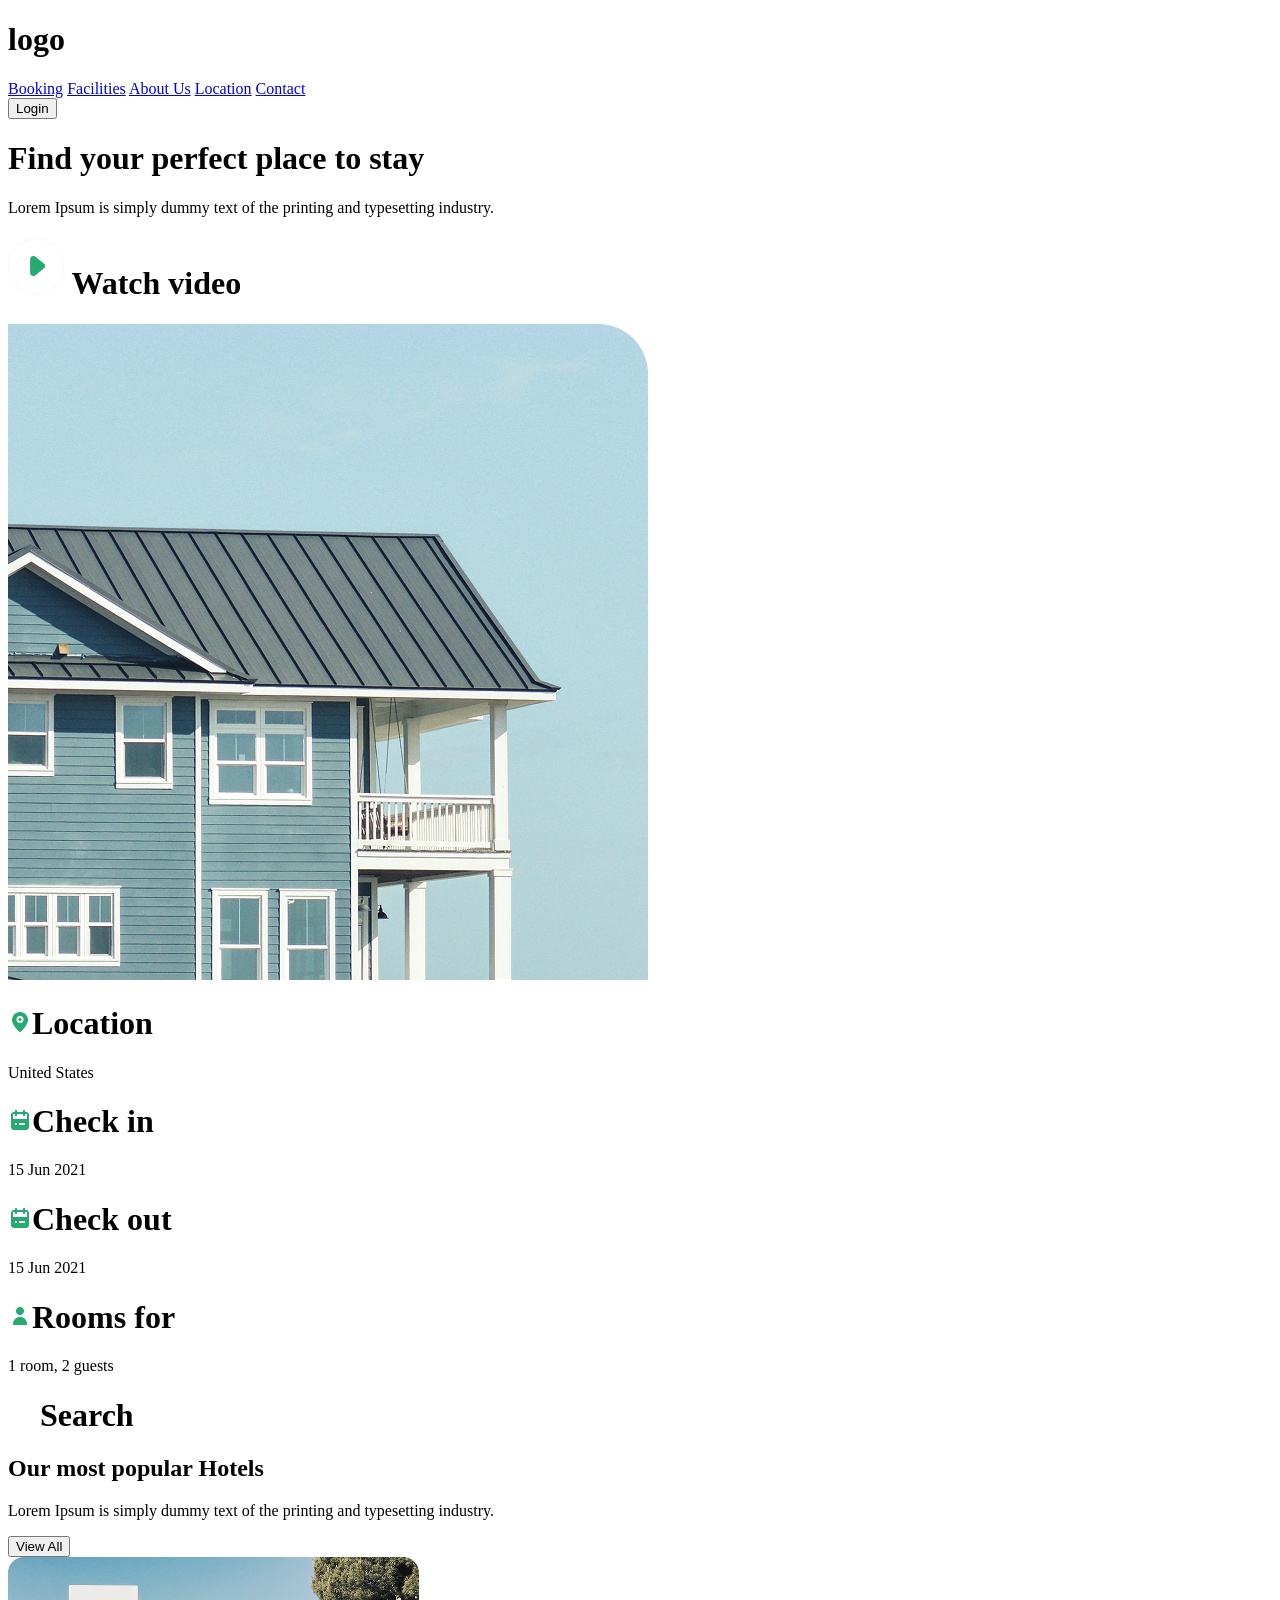
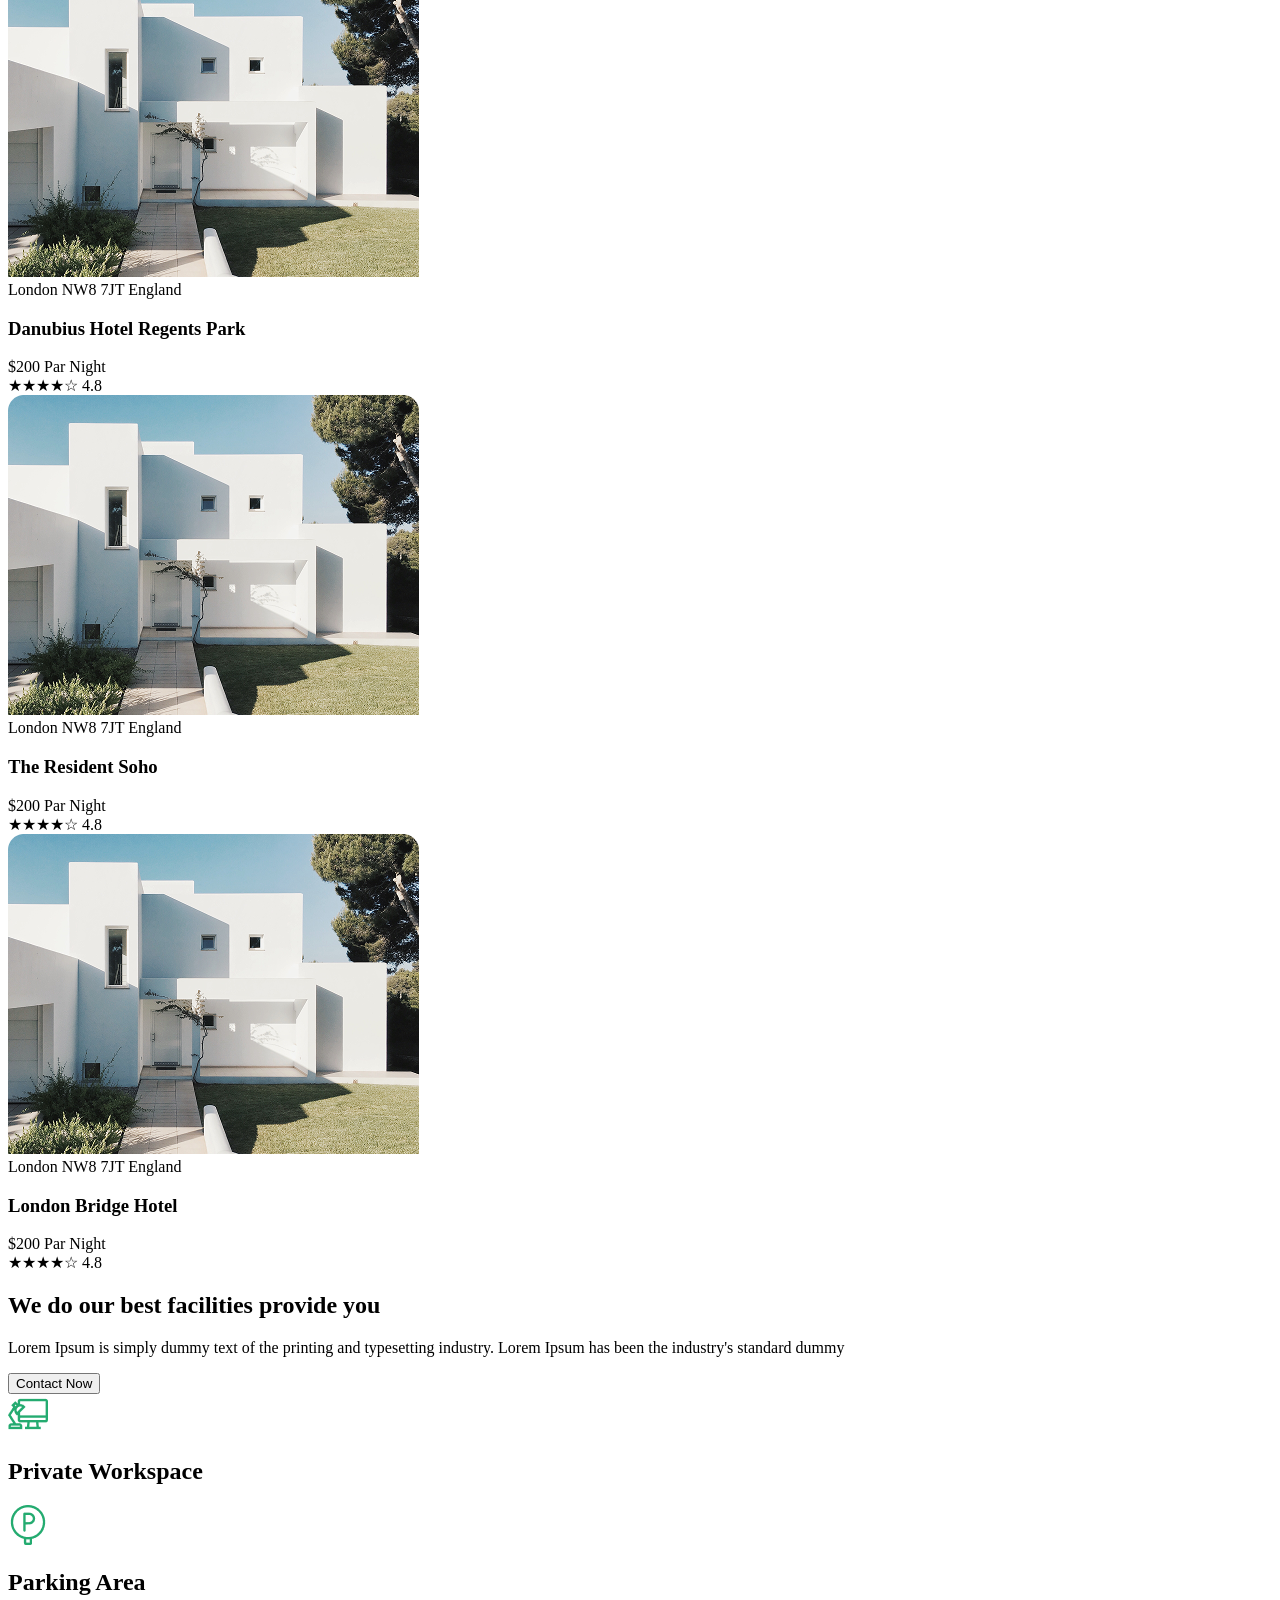
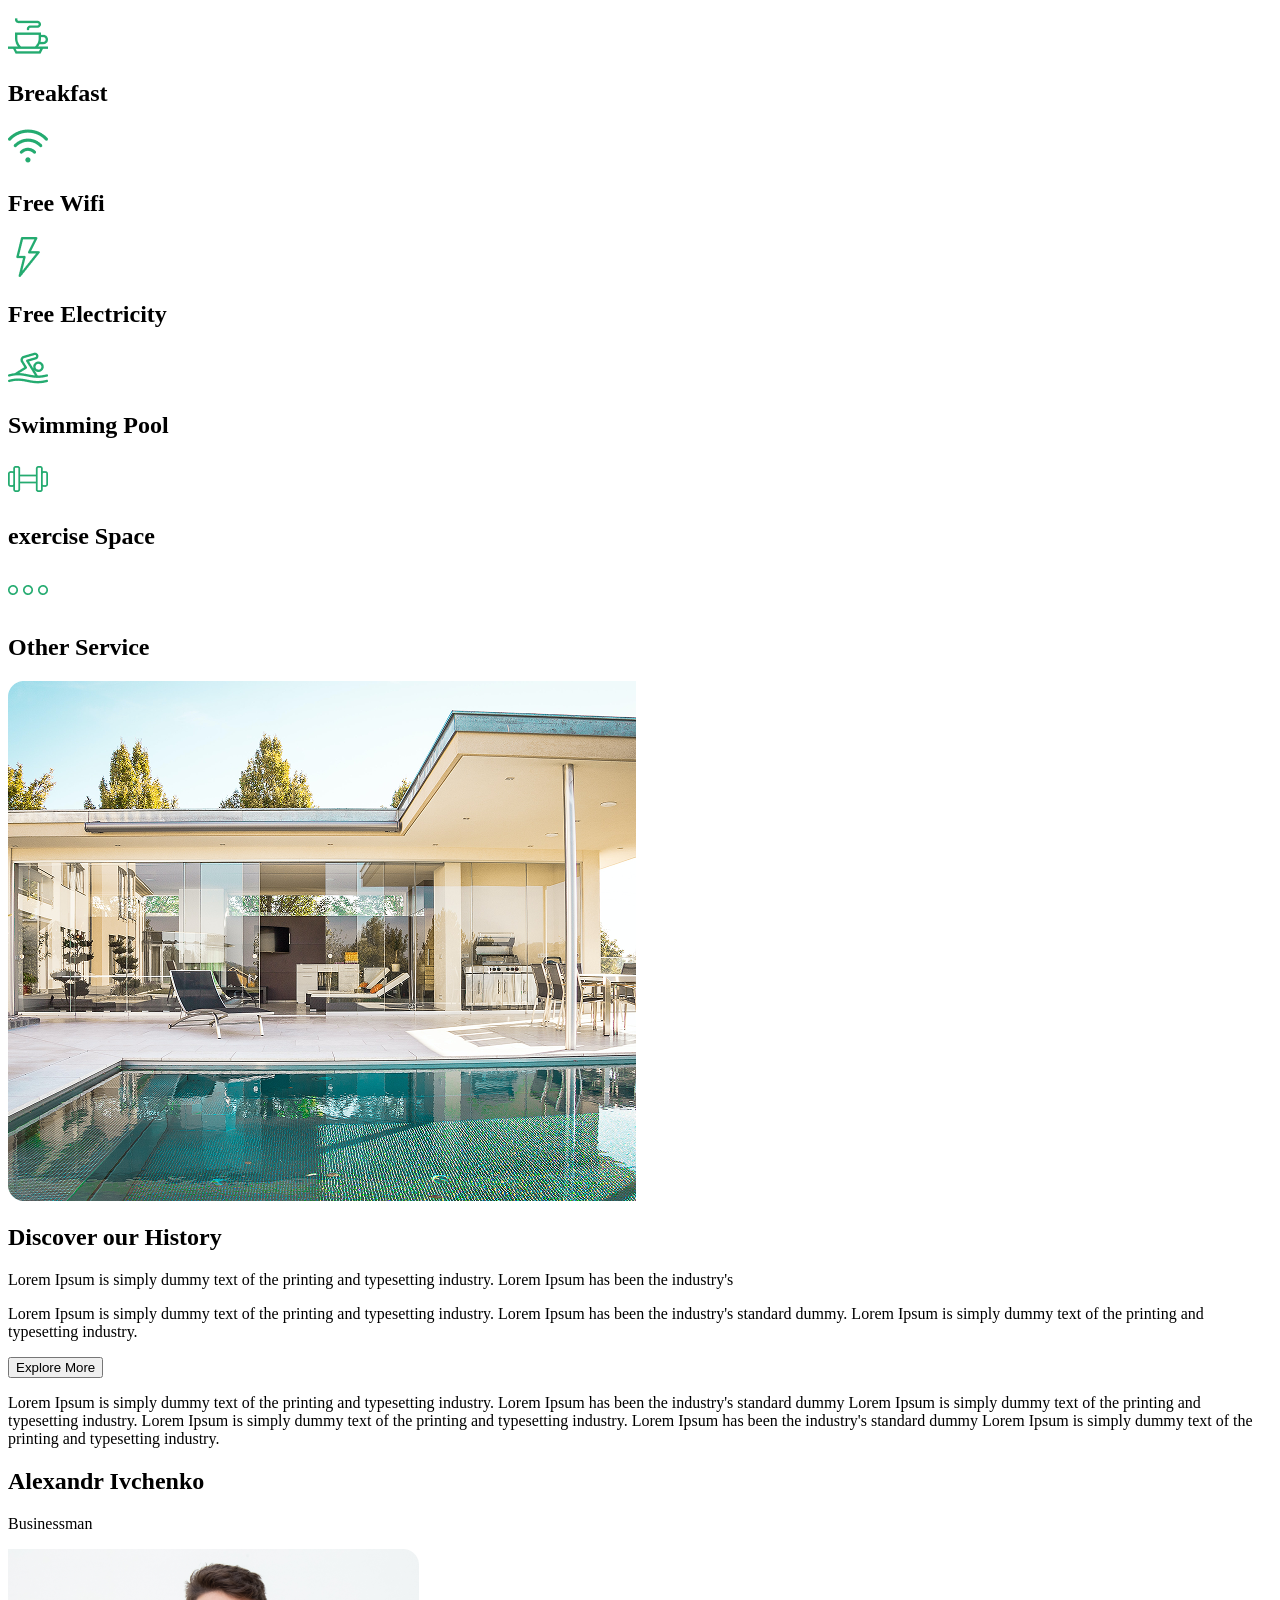
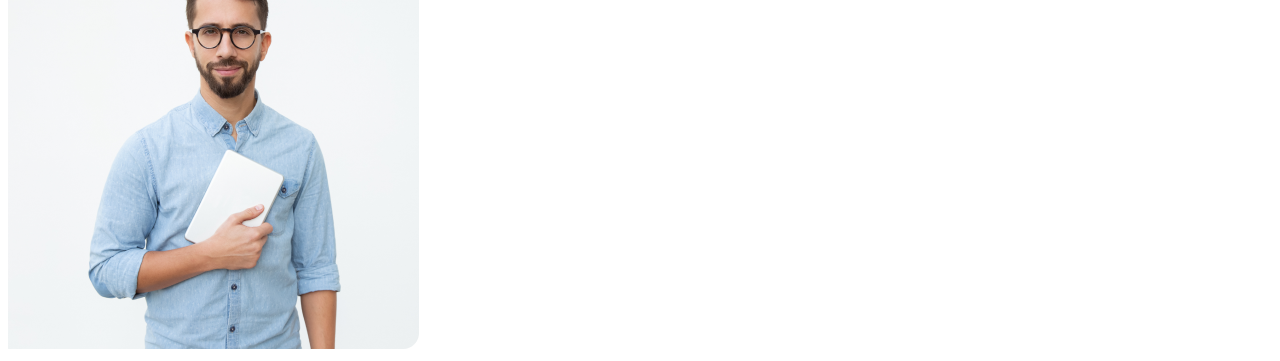
==== index.html @ fba1c922 "Merge pull request #5 from MuhammadNematov/header block5" ====
<!DOCTYPE html>
<html lang="en">
<head>
    <meta charset="UTF-8">
    <meta name="viewport" content="width=device-width, initial-scale=1.0">
    <title>Document</title>
    <link rel="stylesheet" href="./src/output.css">
</head>
<body>
    
<header class="max-w-300 flex justify-between items-center m-auto p-[20px_16px] md:p-[20px_0px]">
    <h1 class="font-bold">logo</h1>
    <nav class="hidden md:flex items-center gap-10">
        <a href="#">Booking</a>
        <a href="#">Facilities</a>
        <a href="#">About Us</a>
        <a href="#">Location</a>
        <a href="#">Contact</a>
    </nav>
    <a href="page.html">
        <button class="bg-green-600 text-white p-[5px_10px] rounded-2xl">Login</button>
    </a>
</header>

<header class="max-w-300 flex flex-col md:flex-row justify-between m-auto">
    <div class="w-full md:w-150 bg-[#24AB700A] rounded-[45px_0px_0px_0px] p-6 md:p-10 flex flex-col gap-6 md:gap-10 pt-10 md:pt-30">
        <h1 class="text-4xl md:text-6xl font-bold">Find your perfect place to stay</h1>
        <p class="text-[18px] md:text-[20px] text-gray-500">Lorem Ipsum is simply dummy text of the printing and typesetting industry.</p>
        <h1 class="flex items-center font-bold gap-5">
            <img src="./src/img/Group 2.png" alt=""> Watch video
        </h1>
    </div>
    <div class="hidden md:block">
        <img src="./src/img/image (30).png" alt="">
    </div>
</header>

<div class="flex flex-col md:flex-row items-center bg-white shadow-md rounded-[20px] md:rounded-[100px] w-[90%] md:w-220 justify-between p-4 md:p-2 relative md:absolute md:top-140 md:left-80 mx-auto mt-5 md:mt-0">
    <div class="flex-1 flex flex-col items-center py-3 w-full md:w-auto border-b md:border-b-0 border-gray-200">
        <h1 class="flex items-center gap-2 text-xl md:text-2xl">
            <img src="./src/img/pin 1.png" alt="">Location
        </h1>
        <p class="text-gray-700">United States</p>
    </div>
    <div class="hidden md:block w-[1px] h-[50px] bg-gray-300"></div>
    <div class="flex-1 flex flex-col items-center py-3 w-full md:w-auto border-b md:border-b-0 border-gray-200">
        <h1 class="flex items-center gap-2 text-xl md:text-2xl">
            <img src="./src/img/calendar 1.png" alt="">Check in
        </h1>
        <p class="text-gray-700">15 Jun 2021</p>
    </div>
    <div class="hidden md:block w-[1px] h-[50px] bg-gray-300"></div>
    <div class="flex-1 flex flex-col items-center py-3 w-full md:w-auto border-b md:border-b-0 border-gray-200">
        <h1 class="flex items-center gap-2 text-xl md:text-2xl">
            <img src="./src/img/calendar 1.png" alt="">Check out
        </h1>
        <p class="text-gray-700">15 Jun 2021</p>
    </div>
    <div class="hidden md:block w-[1px] h-[50px] bg-gray-300"></div>
    <div class="flex-1 flex flex-col items-center py-3 w-full md:w-auto border-b md:border-b-0 border-gray-200">
        <h1 class="flex items-center gap-2 text-xl md:text-2xl">
            <img src="./src/img/person 1.png" alt="">Rooms for
        </h1>
        <p class="text-gray-700">1 room, 2 guests</p>
    </div>
    <div class="flex items-center justify-center bg-[#24AB70] rounded-[50px] px-6 py-3 mt-3 md:mt-0 w-full md:w-auto">
        <h1 class="flex items-center gap-2 text-white font-medium">
            <img src="./src/img/search-outline 1.png" alt=""> Search
        </h1>
    </div>
</div> 
 

        <div class="max-w-[1300px] mt-20 m-auto px-[3%] md:py-16">
        
        
        <div class="flex flex-col sm:flex-row sm:items-end sm:justify-between mb-10 gap-4">
            <div>
                <h2 class="text-3xl md:text-4xl font-bold text-gray-900 tracking-tight">
                    Our most popular Hotels
                </h2>
                <p class="text-gray-500 mt-2 max-w-xl text-base md:text-lg">
                    Lorem Ipsum is simply dummy text of the printing and typesetting industry.
                </p>
            </div>
            <div>
                <button class="group flex items-center gap-2 bg-green-200  text-green-700  font-semibold py-2.5 px-6 rounded-full shadow-sm transition-all duration-200 ">
                    <span>View All</span>
                    <i class="fas fa-arrow-right text-sm group-hover:translate-x-1 transition-transform"></i>
                </button>
            </div>
        </div>

        <div class="grid grid-cols-1 sm:grid-cols-2 lg:grid-cols-3 gap-8">
            
          <div class="hotel-card bg-white rounded-2xl overflow-hidden shadow-md  transition-all">
                <div class="h-56 w-full bg-gradient-to-br from-rose-200 to-pink-200">
                    <img src="./src/img/image (33).png" alt="London Bridge Hotel" class="w-full h-full object-cover">
                </div>
                <div class="p-5">
                    <div class="text-xs text-green-500 uppercase tracking-wide mb-1 flex items-center gap-1">
                        <i class="fas fa-map-marker-alt text-indigo-400 text-xs"></i> London NW8 7JT England
                    </div>
                    <h3 class="text-xl font-bold text-gray-800 mt-1">Danubius Hotel Regents Park    </h3>
                    <div class="flex items-center justify-between mt-3 flex-wrap gap-2">
                        <div class="text-right">
                            <span class="  text-xl ml-1">$200 Par Night</span>
                        </div>
                        <div class="flex items-center gap-1">
                            <span class="text-red-400 text-sm">★★★★☆</span>
                            <span class="text-gray-600 text-sm ml-1">4.8</span>
                        </div>
                    </div>
                </div>
            </div>

          <div class="hotel-card bg-white rounded-2xl overflow-hidden shadow-md  transition-all">
                <div class="h-56 w-full bg-gradient-to-br from-rose-200 to-pink-200">
                    <img src="./src/img/image (33).png" alt="London Bridge Hotel" class="w-full h-full object-cover">
                </div>
                <div class="p-5">
                    <div class="text-xs text-green-500 uppercase tracking-wide mb-1 flex items-center gap-1">
                        <i class="fas fa-map-marker-alt text-indigo-400 text-xs"></i> London NW8 7JT England
                    </div>
                    <h3 class="text-xl font-bold text-gray-800 mt-1">The Resident Soho</h3>
                    <div class="flex items-center justify-between mt-3 flex-wrap gap-2">
                        <div class="text-right">
                            <span class="  text-xl ml-1">$200 Par Night</span>
                        </div>
                        <div class="flex items-center gap-1">
                            <span class="text-red-400 text-sm">★★★★☆</span>
                            <span class="text-gray-600 text-sm ml-1">4.8</span>
                        </div>
                    </div>
                </div>
            </div>

            
            <div class="hotel-card bg-white rounded-2xl overflow-hidden shadow-md  transition-all">
                <div class="h-56 w-full bg-gradient-to-br from-rose-200 to-pink-200">
                    <img src="./src/img/image (33).png" alt="London Bridge Hotel" class="w-full h-full object-cover">
                </div>
                <div class="p-5">
                    <div class="text-xs text-green-500 uppercase tracking-wide mb-1 flex items-center gap-1">
                        <i class="fas fa-map-marker-alt text-indigo-400 text-xs"></i> London NW8 7JT England
                    </div>
                    <h3 class="text-xl font-bold text-gray-800 mt-1">London Bridge Hotel</h3>
                    <div class="flex items-center justify-between mt-3 flex-wrap gap-2">
                        <div class="text-right">
                            <span class="  text-xl ml-1">$200 Par Night</span>
                        </div>
                        <div class="flex items-center gap-1">
                            <span class="text-red-400 text-sm">★★★★☆</span>
                            <span class="text-gray-600 text-sm ml-1">4.8</span>
                        </div>
                    </div>
                </div>
            </div>
        </div>
    </div>


<section class="max-w-7xl mx-auto px-5 md:px-8 py-10 md:py-16 flex flex-col lg:flex-row gap-10 lg:gap-16">
    <div class="flex-1 text-center lg:text-left  ">
        <h1 class="text-3xl sm:text-4xl lg:text-5xl  font-bold text-gray-900 leading-tight">
            We do our best facilities provide you
        </h1>
        <p class="text-gray-600 mt-4 text-base sm:text-lg max-w-2xl mx-auto lg:mx-0">
            Lorem Ipsum is simply dummy text of the printing and typesetting industry. Lorem Ipsum has been the industry's standard dummy
        </p>
        <button class="bg-[#24AB70] text-white font-semibold px-8 py-3 rounded-2xl mt-6 shadow-md">
            Contact Now
        </button>
    </div>

    <div class="flex-1">
        <div class="grid grid-cols-2 sm:grid-cols-3 lg:grid-cols-4 gap-4 md:gap-6 justify-items-center">
            
            <div class="border border-gray-200 rounded-2xl w-full max-w-[160px] h-auto p-4 text-center shadow-sm">
                <img class="mx-auto w-12 h-12 object-contain" src="./src/img/workspace 1.png" alt="Private Workspace">
                <h1 class="mt-3 text-sm sm:text-base font-medium text-gray-800">Private Workspace</h1>
            </div>
            
            <div class="border border-gray-200 rounded-2xl w-full max-w-[160px] h-auto p-4 text-center shadow-sm">
                <img class="mx-auto w-12 h-12 object-contain" src="./src/img/parking-area (1) 1.png" alt="Parking Area">
                <h1 class="mt-3 text-sm sm:text-base font-medium text-gray-800">Parking Area</h1>
            </div>
            
            <div class="border border-gray-200 rounded-2xl w-full max-w-[160px] h-auto p-4 text-center shadow-sm">
                <img class="mx-auto w-12 h-12 object-contain" src="./src/img/cappuccino 1.png" alt="Breakfast">
                <h1 class="mt-3 text-sm sm:text-base font-medium text-gray-800">Breakfast</h1>
            </div>
            
            <div class="border border-gray-200 rounded-2xl w-full max-w-[160px] h-auto p-4 text-center shadow-sm">
                <img class="mx-auto w-12 h-12 object-contain" src="./src/img/wifi (2) 1.png" alt="Free Wifi">
                <h1 class="mt-3 text-sm sm:text-base font-medium text-gray-800">Free Wifi</h1>
            </div>
            
            <div class="border border-gray-200 rounded-2xl w-full max-w-[160px] h-auto p-4 text-center shadow-sm">
                <img class="mx-auto w-12 h-12 object-contain" src="./src/img/flash (1) 1.png" alt="Free Electricity">
                <h1 class="mt-3 text-sm sm:text-base font-medium text-gray-800">Free Electricity</h1>
            </div>
            
            <div class="border border-gray-200 rounded-2xl w-full max-w-[160px] h-auto p-4 text-center shadow-sm">
                <img class="mx-auto w-12 h-12 object-contain" src="./src/img/swimmer 1.png" alt="Swimming Pool">
                <h1 class="mt-3 text-sm sm:text-base font-medium text-gray-800">Swimming Pool</h1>
            </div>
            
            <div class="border border-gray-200 rounded-2xl w-full max-w-[160px] h-auto p-4 text-center shadow-sm">
                <img class="mx-auto w-12 h-12 object-contain" src="./src/img/dumbell 1.png" alt="exercise Space">
                <h1 class="mt-3 text-sm sm:text-base font-medium text-gray-800">exercise Space</h1>
            </div>
            
            <div class="border border-gray-200 rounded-2xl w-full max-w-[160px] h-auto p-4 text-center shadow-sm">
                <img class="mx-auto w-12 h-12 object-contain" src="./src/img/ellipsis 1.png" alt="Other Service">
                <h1 class="mt-3 text-sm sm:text-base font-medium text-gray-800">Other Service</h1>
            </div>
            
        </div>
    </div>
</section> 


<section class="max-w-[1300px] mx-auto px-5 md:px-8 mt-10 md:mt-15 flex flex-col lg:flex-row gap-6 lg:gap-0">       
    <div class="w-full lg:w-auto">
        <img class="w-full h-auto object-cover rounded-l-none lg:rounded-l-2xl" src="./src/img/image (34).png" alt="History">
    </div>
    <div class="w-full lg:w-[600px] p-6 md:p-8 lg:p-15 bg-[#F4FBF8] flex flex-col gap-4 lg:gap-10 rounded-r-2xl lg:rounded-r-2xl rounded-b-2xl lg:rounded-b-none">
        <h1 class="text-2xl md:text-3xl lg:text-4xl font-bold text-gray-800">Discover our History</h1>
        <p class="text-gray-600 text-base md:text-lg">Lorem Ipsum is simply dummy text of the printing and typesetting industry. Lorem Ipsum has been the industry's</p>
        <p class="text-gray-600 text-base md:text-lg">Lorem Ipsum is simply dummy text of the printing and typesetting industry. Lorem Ipsum has been the industry's standard dummy. Lorem Ipsum is simply dummy text of the printing and typesetting industry.</p>
        <button class="bg-[#24AB70] w-40 md:w-50 text-white font-semibold px-6 py-2 md:px-8 md:py-3 rounded-2xl shadow-md hover:bg-green-700 transition mt-2">
            Explore More
        </button>
    </div>
    
</section>

     <section class="max-w-310 m-auto flex justify-between mt-20 ">
        <div class="w-250 bg-[#FAFAFA] p-15 rounded-l-2xl">
            <p>Lorem Ipsum is simply dummy text of the printing and typesetting industry. Lorem Ipsum has been the industry's standard dummy Lorem Ipsum is simply dummy text of the printing and typesetting industry. Lorem Ipsum is simply dummy text of the printing and typesetting industry. Lorem Ipsum has been the industry's standard dummy Lorem Ipsum is simply dummy text of the printing and typesetting industry.</p>
            <h1 class="text-3xl font-bold mt-10">Alexandr Ivchenko</h1>
            <p class="text-gray-700">Businessman</p>
        </div>
        <div><img src="./src/img/Mask Group (6).png" alt=""></div>
     </section>
     
            
    
</body>
</html>
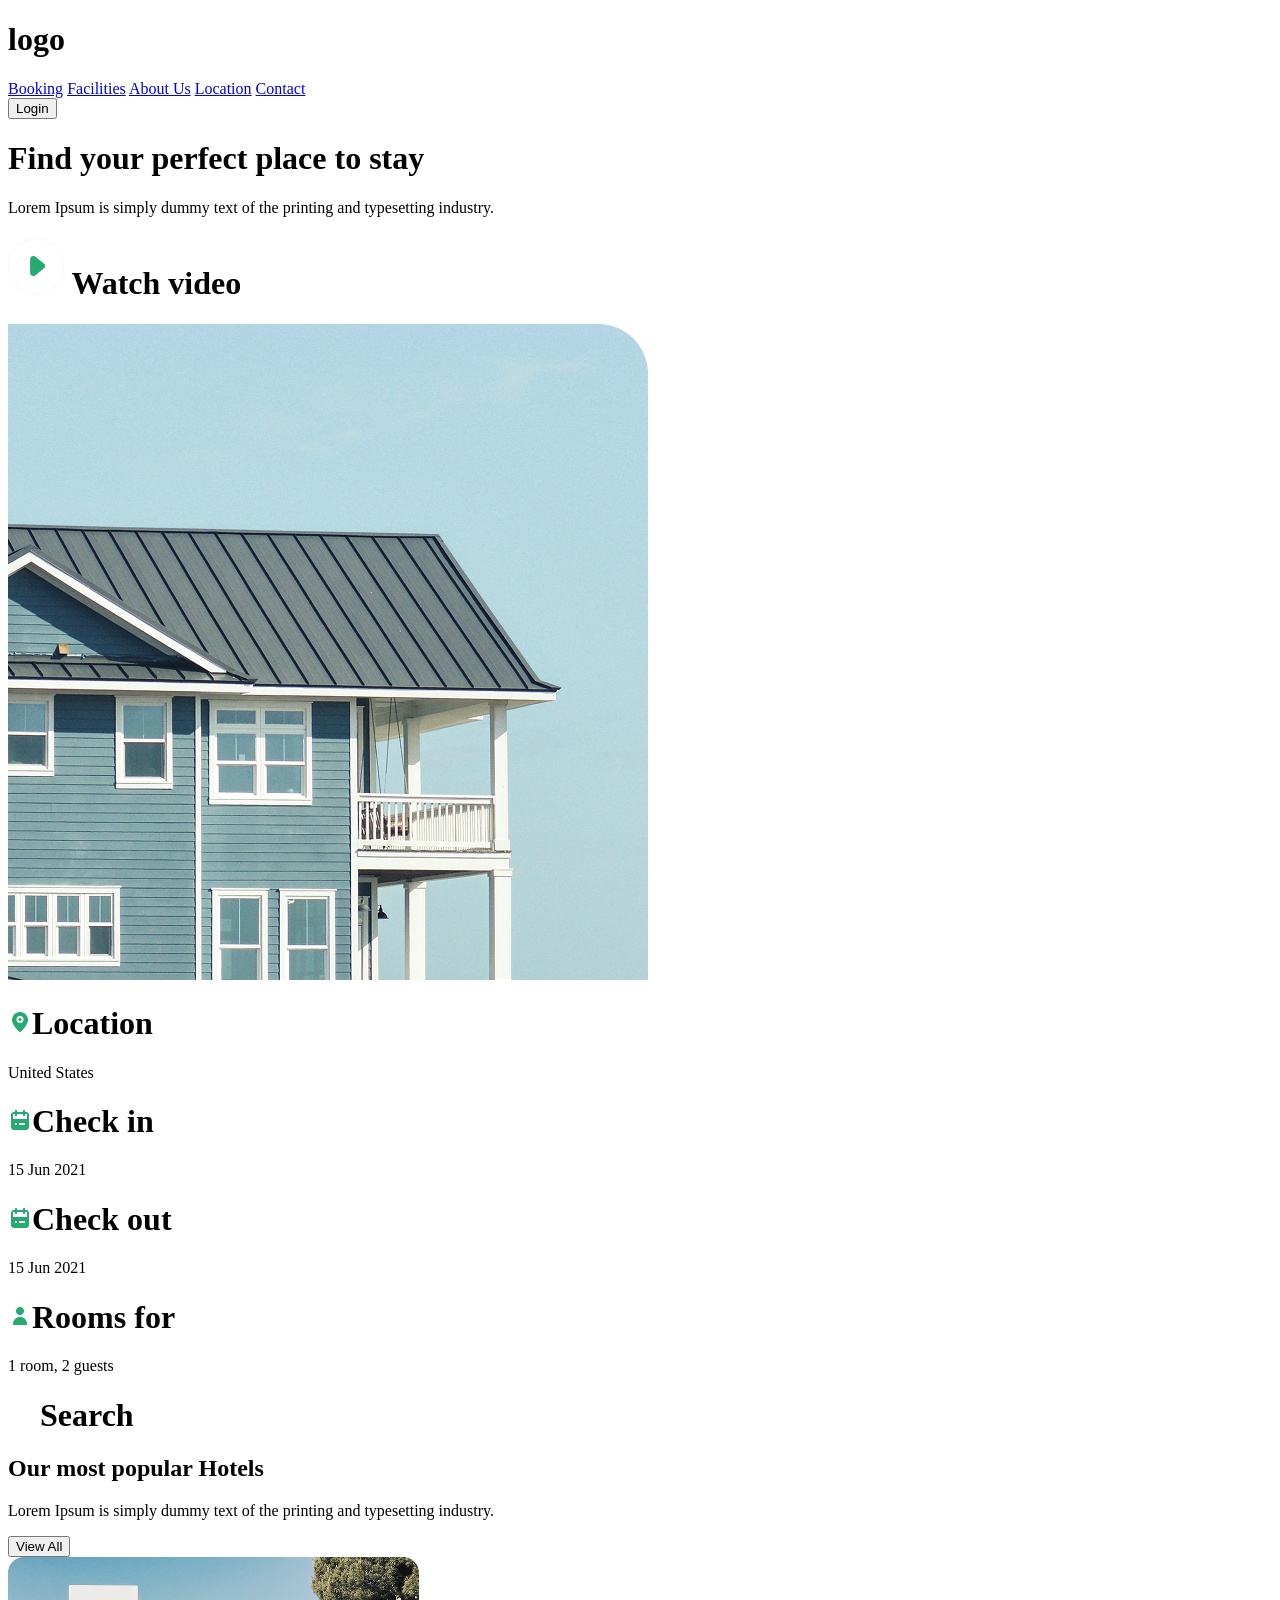
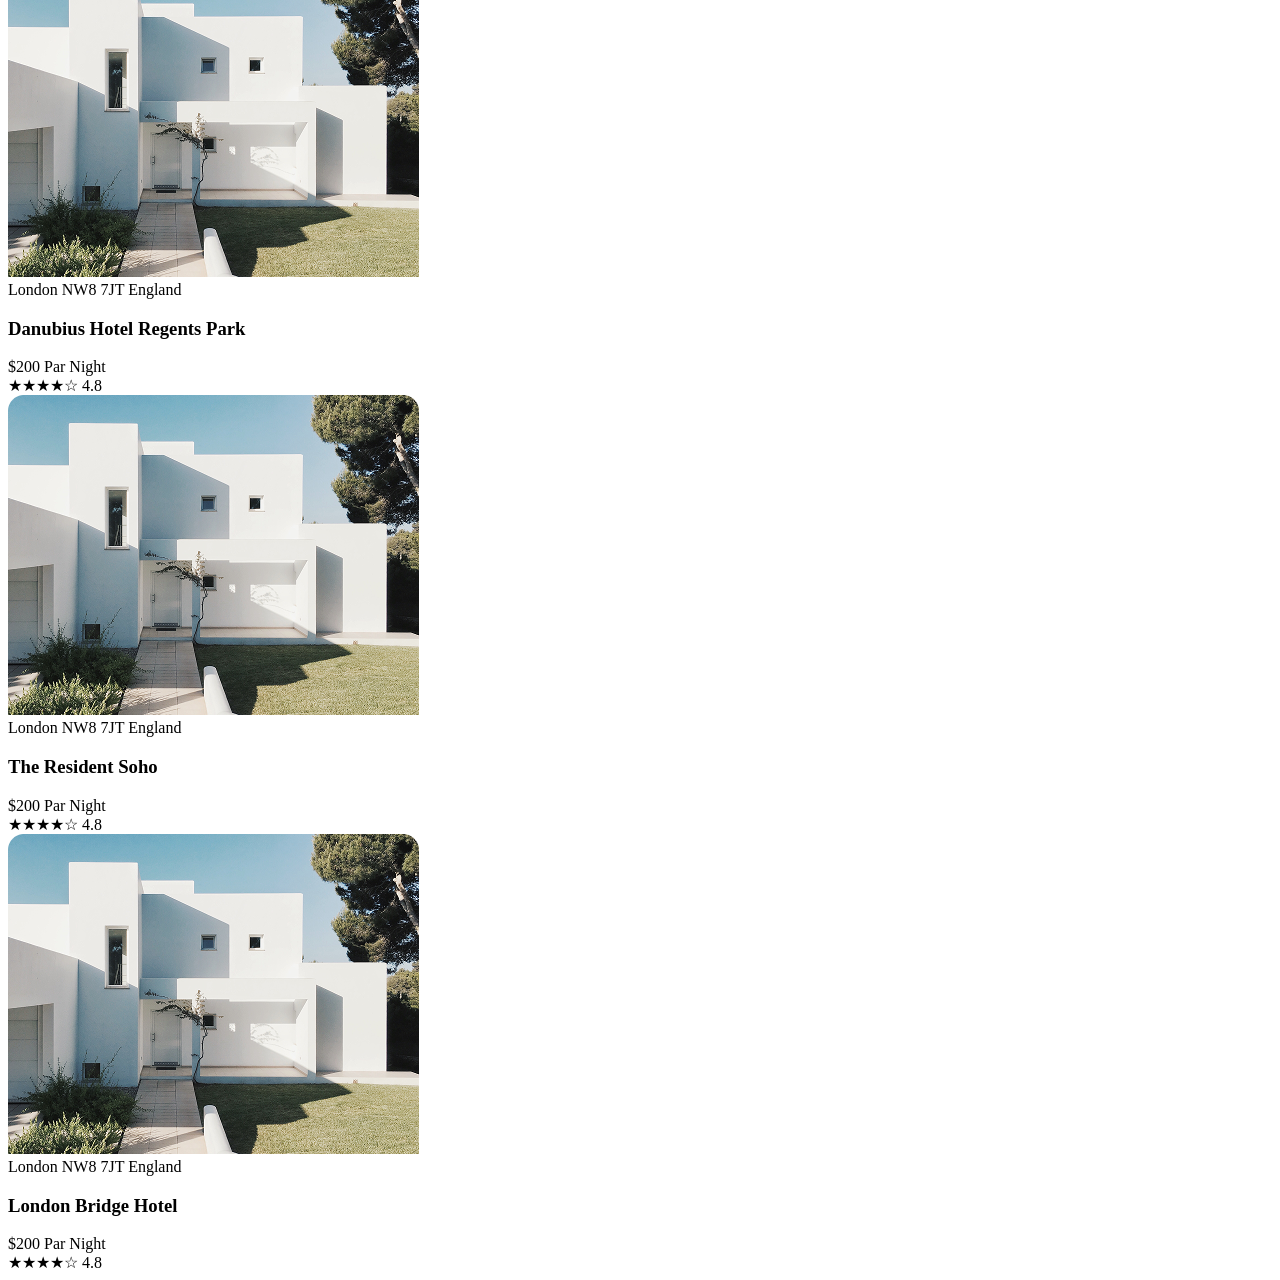
==== commit a02c6b9b: "block1" ====
--- a/index.html
+++ b/index.html
@@ -156,96 +156,11 @@
                     </div>
                 </div>
             </div>
+
         </div>
     </div>
 
 
-<section class="max-w-7xl mx-auto px-5 md:px-8 py-10 md:py-16 flex flex-col lg:flex-row gap-10 lg:gap-16">
-    <div class="flex-1 text-center lg:text-left  ">
-        <h1 class="text-3xl sm:text-4xl lg:text-5xl  font-bold text-gray-900 leading-tight">
-            We do our best facilities provide you
-        </h1>
-        <p class="text-gray-600 mt-4 text-base sm:text-lg max-w-2xl mx-auto lg:mx-0">
-            Lorem Ipsum is simply dummy text of the printing and typesetting industry. Lorem Ipsum has been the industry's standard dummy
-        </p>
-        <button class="bg-[#24AB70] text-white font-semibold px-8 py-3 rounded-2xl mt-6 shadow-md">
-            Contact Now
-        </button>
-    </div>
-
-    <div class="flex-1">
-        <div class="grid grid-cols-2 sm:grid-cols-3 lg:grid-cols-4 gap-4 md:gap-6 justify-items-center">
-            
-            <div class="border border-gray-200 rounded-2xl w-full max-w-[160px] h-auto p-4 text-center shadow-sm">
-                <img class="mx-auto w-12 h-12 object-contain" src="./src/img/workspace 1.png" alt="Private Workspace">
-                <h1 class="mt-3 text-sm sm:text-base font-medium text-gray-800">Private Workspace</h1>
-            </div>
-            
-            <div class="border border-gray-200 rounded-2xl w-full max-w-[160px] h-auto p-4 text-center shadow-sm">
-                <img class="mx-auto w-12 h-12 object-contain" src="./src/img/parking-area (1) 1.png" alt="Parking Area">
-                <h1 class="mt-3 text-sm sm:text-base font-medium text-gray-800">Parking Area</h1>
-            </div>
-            
-            <div class="border border-gray-200 rounded-2xl w-full max-w-[160px] h-auto p-4 text-center shadow-sm">
-                <img class="mx-auto w-12 h-12 object-contain" src="./src/img/cappuccino 1.png" alt="Breakfast">
-                <h1 class="mt-3 text-sm sm:text-base font-medium text-gray-800">Breakfast</h1>
-            </div>
-            
-            <div class="border border-gray-200 rounded-2xl w-full max-w-[160px] h-auto p-4 text-center shadow-sm">
-                <img class="mx-auto w-12 h-12 object-contain" src="./src/img/wifi (2) 1.png" alt="Free Wifi">
-                <h1 class="mt-3 text-sm sm:text-base font-medium text-gray-800">Free Wifi</h1>
-            </div>
-            
-            <div class="border border-gray-200 rounded-2xl w-full max-w-[160px] h-auto p-4 text-center shadow-sm">
-                <img class="mx-auto w-12 h-12 object-contain" src="./src/img/flash (1) 1.png" alt="Free Electricity">
-                <h1 class="mt-3 text-sm sm:text-base font-medium text-gray-800">Free Electricity</h1>
-            </div>
-            
-            <div class="border border-gray-200 rounded-2xl w-full max-w-[160px] h-auto p-4 text-center shadow-sm">
-                <img class="mx-auto w-12 h-12 object-contain" src="./src/img/swimmer 1.png" alt="Swimming Pool">
-                <h1 class="mt-3 text-sm sm:text-base font-medium text-gray-800">Swimming Pool</h1>
-            </div>
-            
-            <div class="border border-gray-200 rounded-2xl w-full max-w-[160px] h-auto p-4 text-center shadow-sm">
-                <img class="mx-auto w-12 h-12 object-contain" src="./src/img/dumbell 1.png" alt="exercise Space">
-                <h1 class="mt-3 text-sm sm:text-base font-medium text-gray-800">exercise Space</h1>
-            </div>
-            
-            <div class="border border-gray-200 rounded-2xl w-full max-w-[160px] h-auto p-4 text-center shadow-sm">
-                <img class="mx-auto w-12 h-12 object-contain" src="./src/img/ellipsis 1.png" alt="Other Service">
-                <h1 class="mt-3 text-sm sm:text-base font-medium text-gray-800">Other Service</h1>
-            </div>
-            
-        </div>
-    </div>
-</section> 
-
-
-<section class="max-w-[1300px] mx-auto px-5 md:px-8 mt-10 md:mt-15 flex flex-col lg:flex-row gap-6 lg:gap-0">       
-    <div class="w-full lg:w-auto">
-        <img class="w-full h-auto object-cover rounded-l-none lg:rounded-l-2xl" src="./src/img/image (34).png" alt="History">
-    </div>
-    <div class="w-full lg:w-[600px] p-6 md:p-8 lg:p-15 bg-[#F4FBF8] flex flex-col gap-4 lg:gap-10 rounded-r-2xl lg:rounded-r-2xl rounded-b-2xl lg:rounded-b-none">
-        <h1 class="text-2xl md:text-3xl lg:text-4xl font-bold text-gray-800">Discover our History</h1>
-        <p class="text-gray-600 text-base md:text-lg">Lorem Ipsum is simply dummy text of the printing and typesetting industry. Lorem Ipsum has been the industry's</p>
-        <p class="text-gray-600 text-base md:text-lg">Lorem Ipsum is simply dummy text of the printing and typesetting industry. Lorem Ipsum has been the industry's standard dummy. Lorem Ipsum is simply dummy text of the printing and typesetting industry.</p>
-        <button class="bg-[#24AB70] w-40 md:w-50 text-white font-semibold px-6 py-2 md:px-8 md:py-3 rounded-2xl shadow-md hover:bg-green-700 transition mt-2">
-            Explore More
-        </button>
-    </div>
-    
-</section>
-
-     <section class="max-w-310 m-auto flex justify-between mt-20 ">
-        <div class="w-250 bg-[#FAFAFA] p-15 rounded-l-2xl">
-            <p>Lorem Ipsum is simply dummy text of the printing and typesetting industry. Lorem Ipsum has been the industry's standard dummy Lorem Ipsum is simply dummy text of the printing and typesetting industry. Lorem Ipsum is simply dummy text of the printing and typesetting industry. Lorem Ipsum has been the industry's standard dummy Lorem Ipsum is simply dummy text of the printing and typesetting industry.</p>
-            <h1 class="text-3xl font-bold mt-10">Alexandr Ivchenko</h1>
-            <p class="text-gray-700">Businessman</p>
-        </div>
-        <div><img src="./src/img/Mask Group (6).png" alt=""></div>
-     </section>
-     
-            
     
 </body>
 </html>
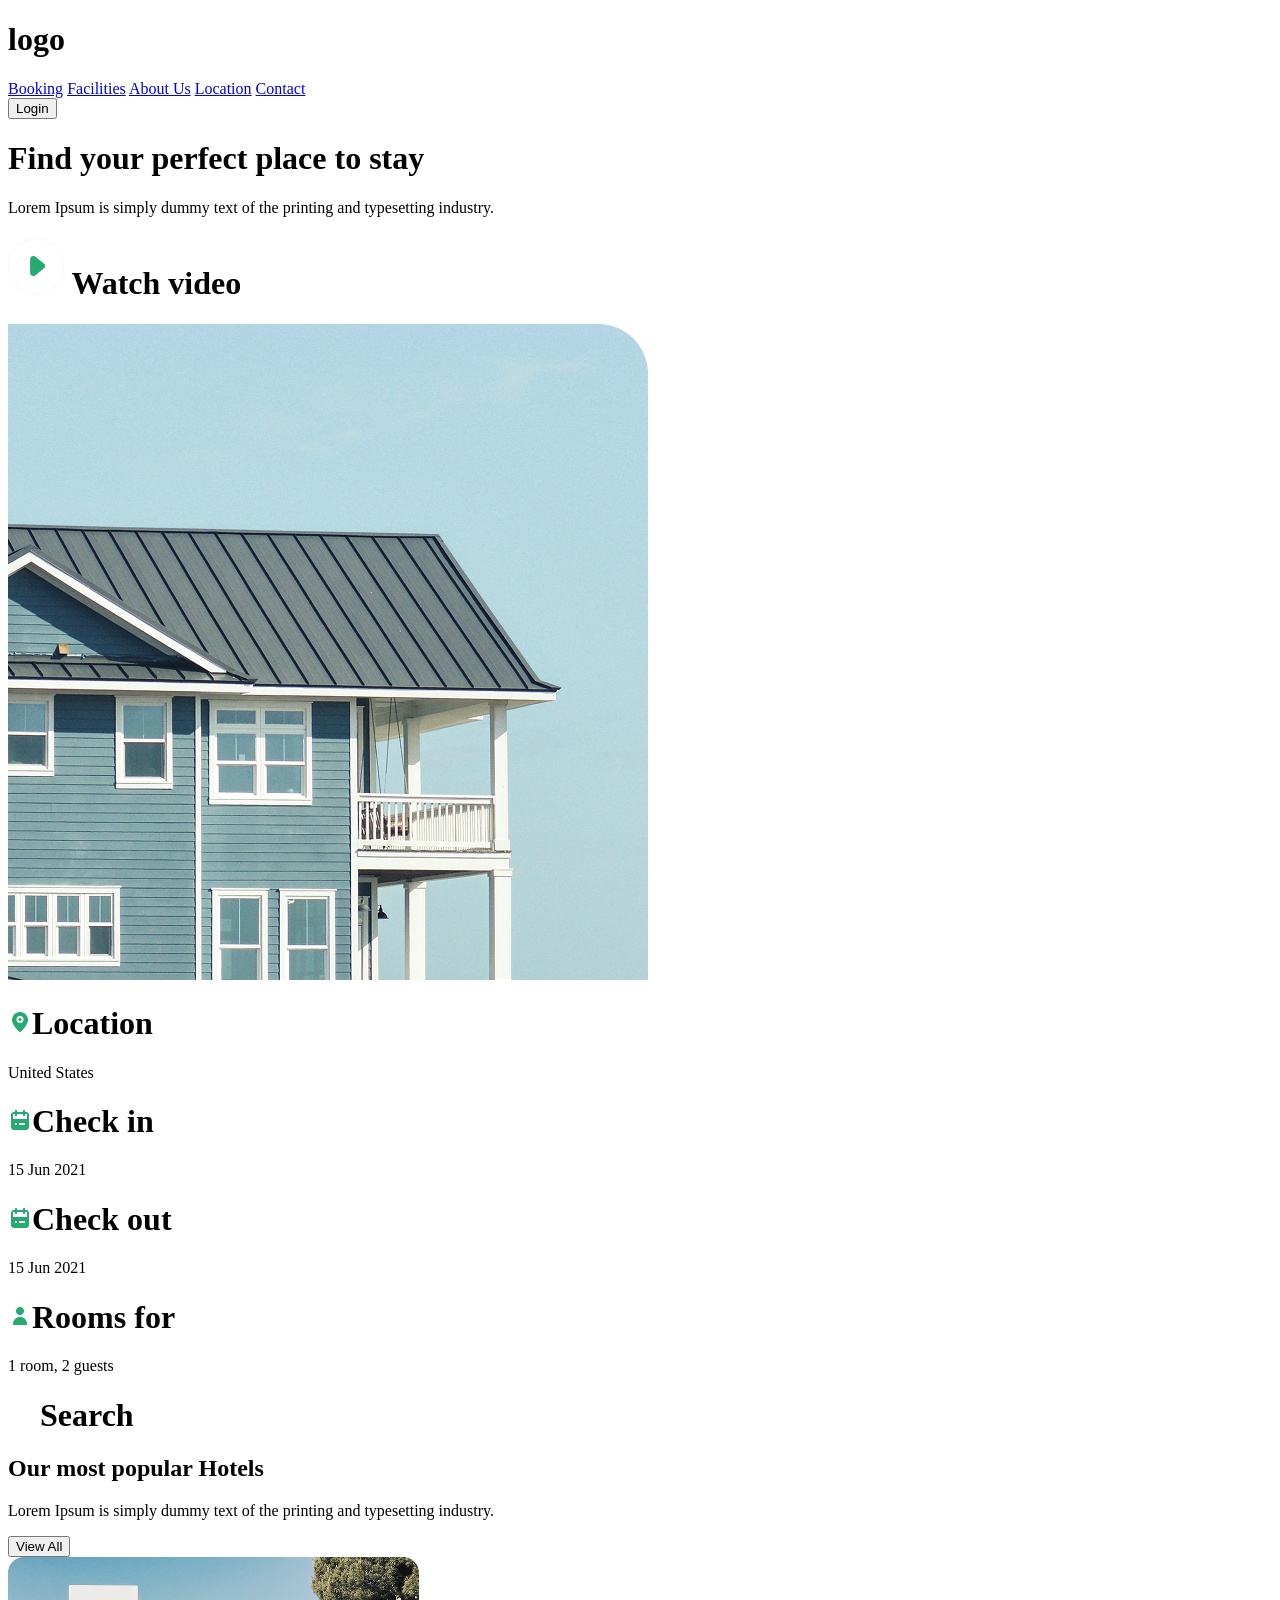
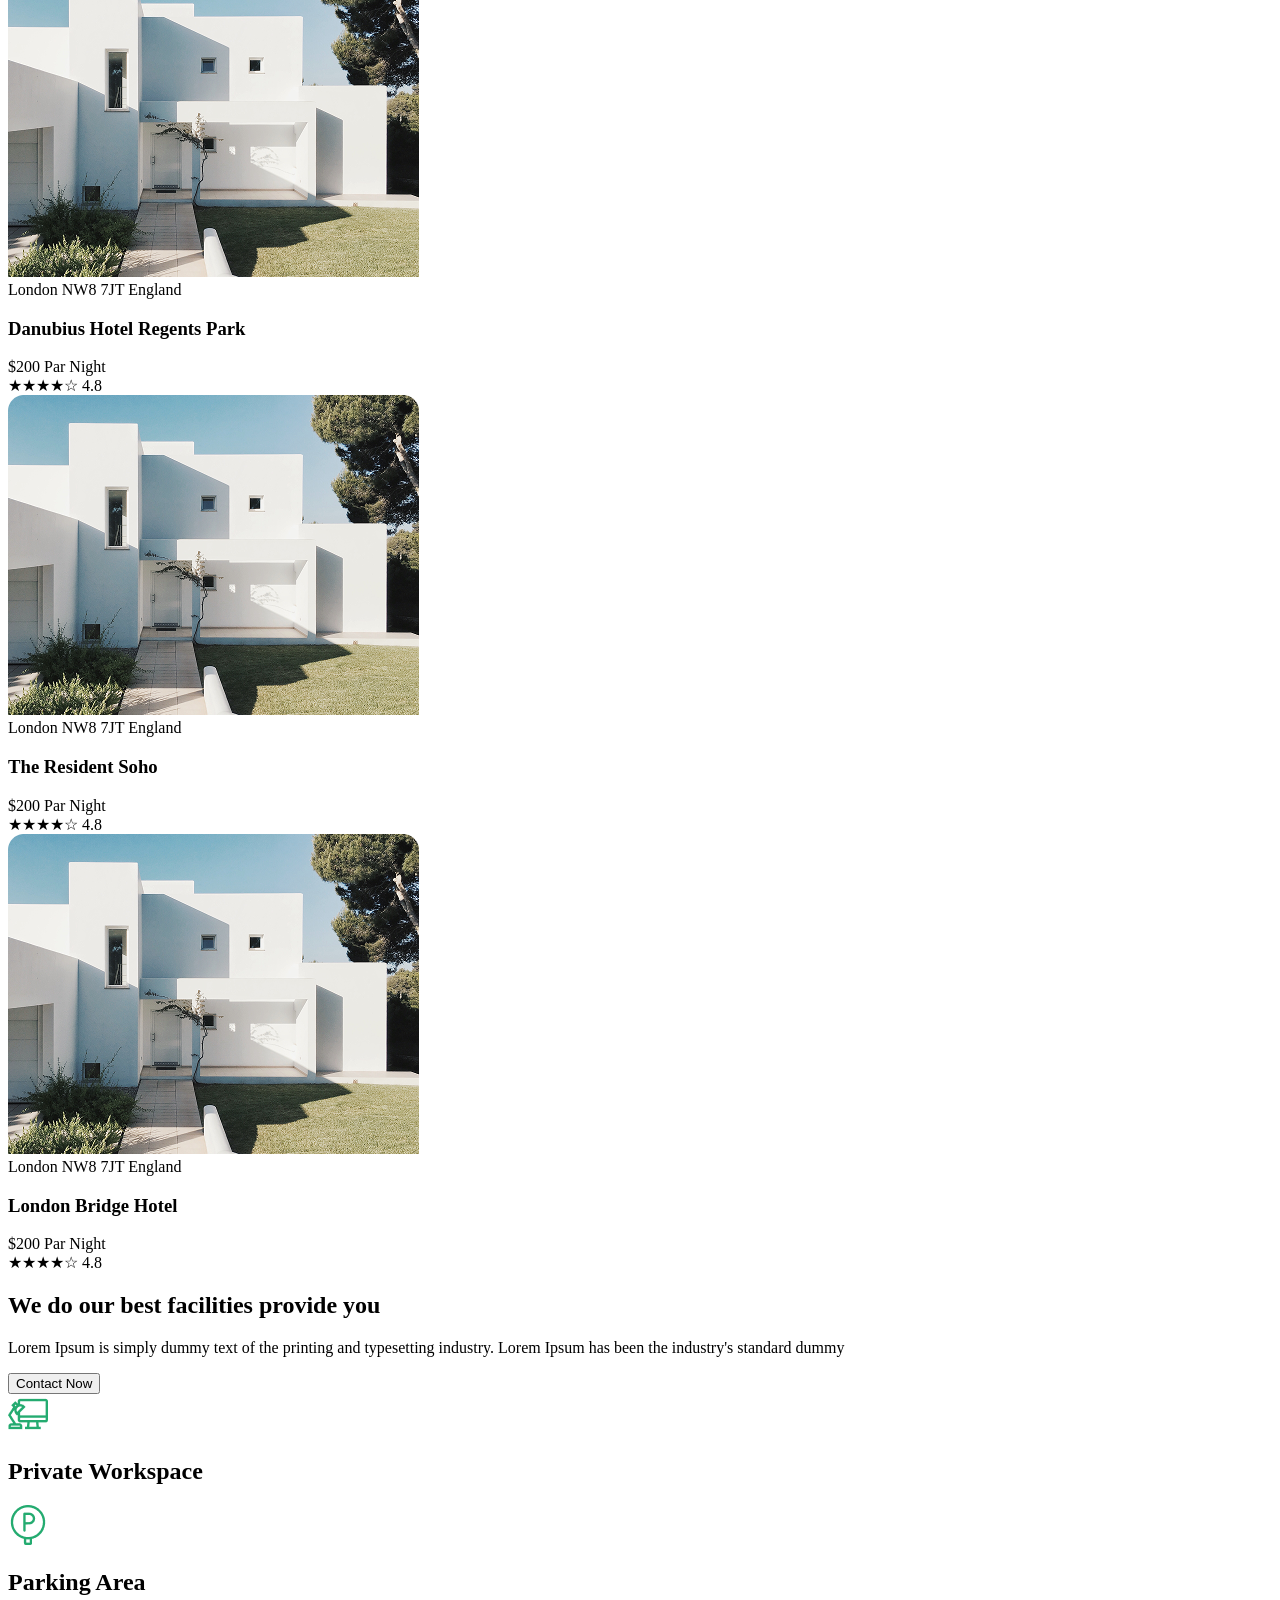
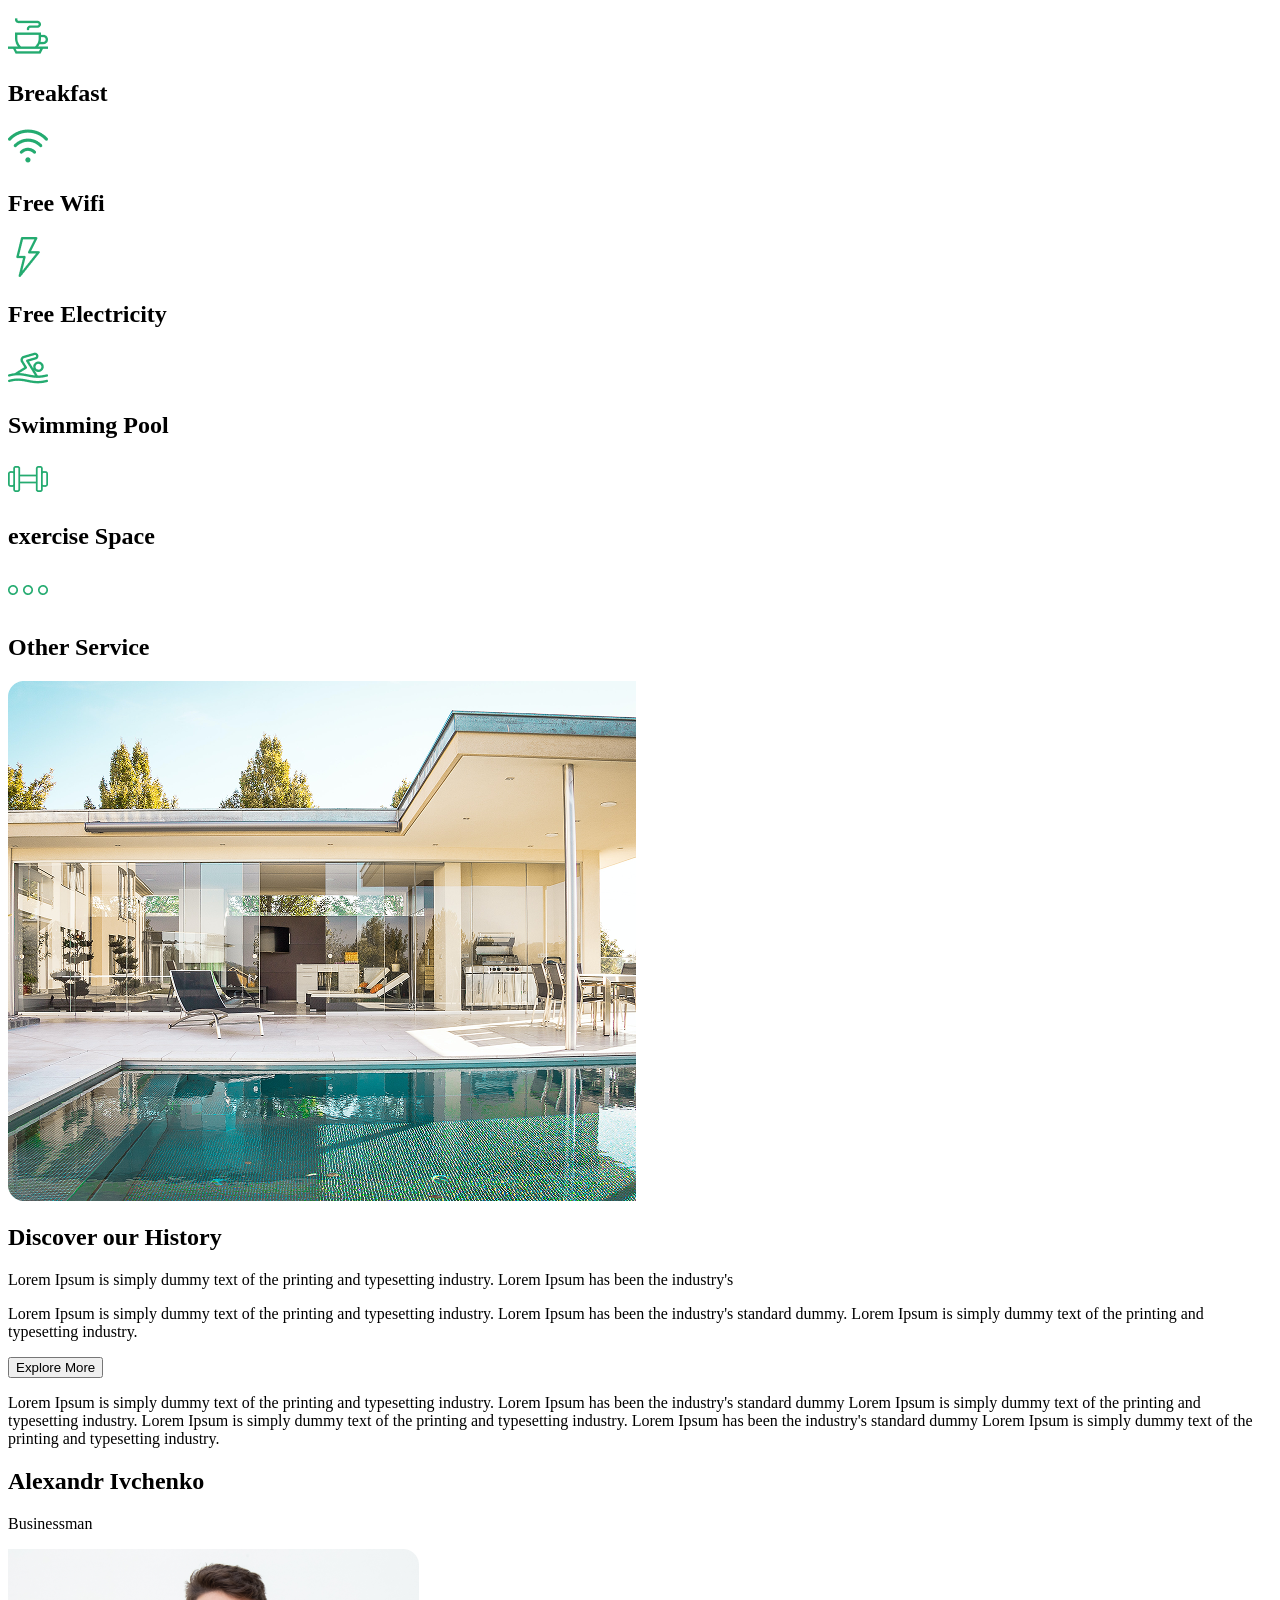
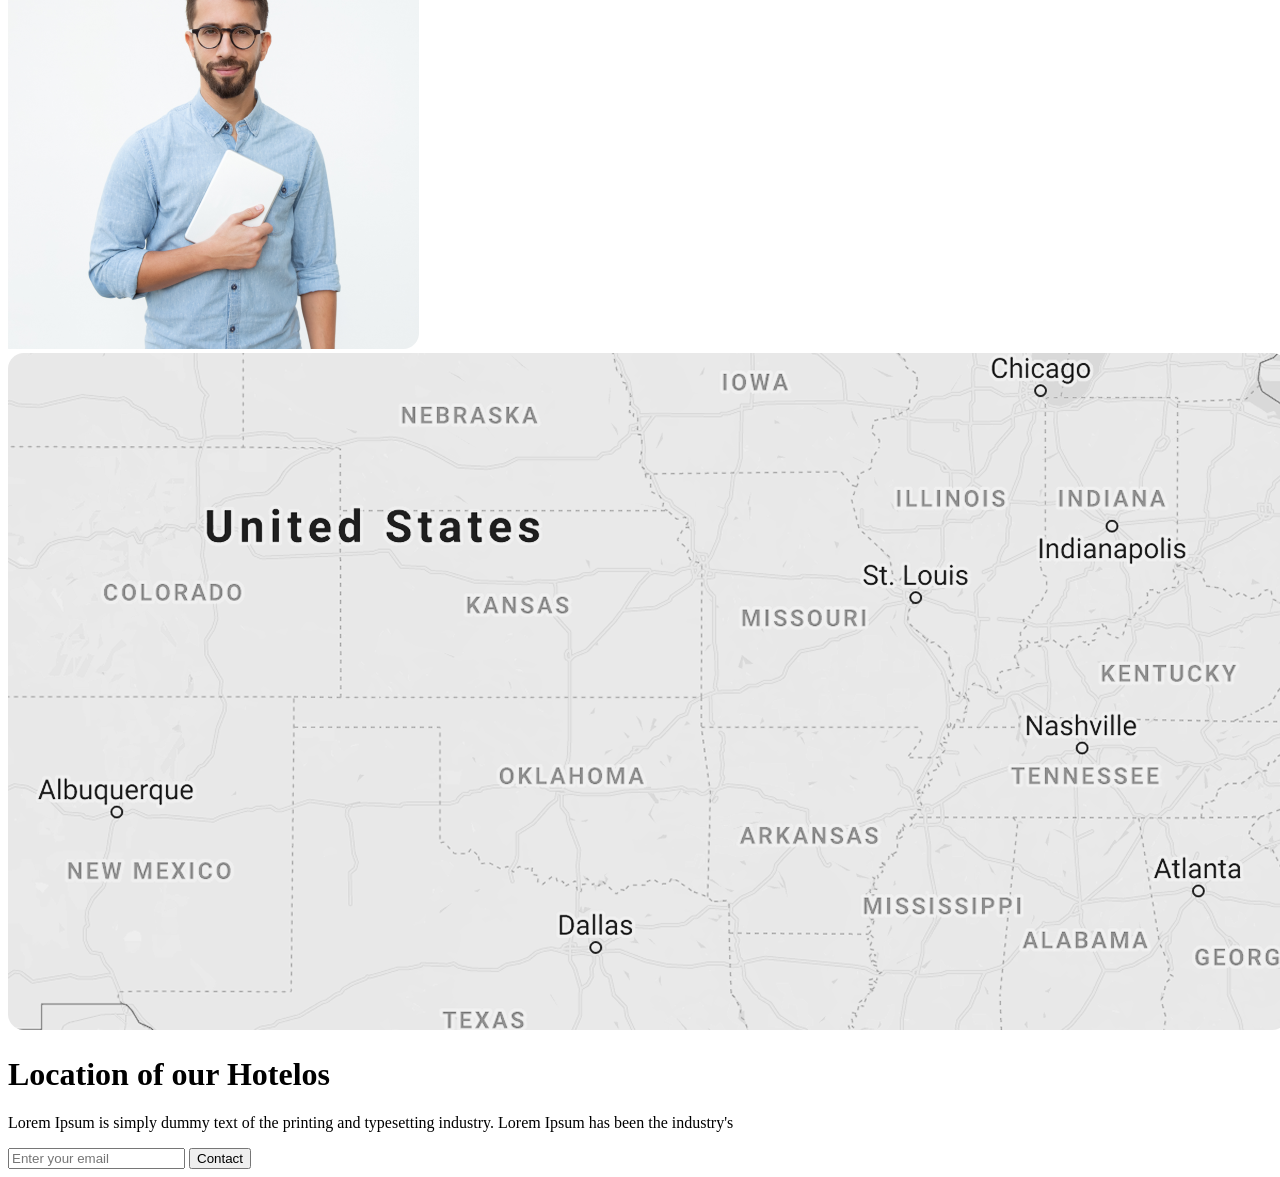
==== commit 530c6815: "Merge pull request #6 from MuhammadNematov/header block6" ====
--- a/index.html
+++ b/index.html
@@ -156,11 +156,111 @@
                     </div>
                 </div>
             </div>
-
-        </div>
-    </div>
-
-
+        </div>
+    </div>
+
+
+<section class="max-w-7xl mx-auto px-5 md:px-8 py-10 md:py-16 flex flex-col lg:flex-row gap-10 lg:gap-16">
+    <div class="flex-1 text-center lg:text-left  ">
+        <h1 class="text-3xl sm:text-4xl lg:text-5xl  font-bold text-gray-900 leading-tight">
+            We do our best facilities provide you
+        </h1>
+        <p class="text-gray-600 mt-4 text-base sm:text-lg max-w-2xl mx-auto lg:mx-0">
+            Lorem Ipsum is simply dummy text of the printing and typesetting industry. Lorem Ipsum has been the industry's standard dummy
+        </p>
+        <button class="bg-[#24AB70] text-white font-semibold px-8 py-3 rounded-2xl mt-6 shadow-md">
+            Contact Now
+        </button>
+    </div>
+
+    <div class="flex-1">
+        <div class="grid grid-cols-2 sm:grid-cols-3 lg:grid-cols-4 gap-4 md:gap-6 justify-items-center">
+            
+            <div class="border border-gray-200 rounded-2xl w-full max-w-[160px] h-auto p-4 text-center shadow-sm">
+                <img class="mx-auto w-12 h-12 object-contain" src="./src/img/workspace 1.png" alt="Private Workspace">
+                <h1 class="mt-3 text-sm sm:text-base font-medium text-gray-800">Private Workspace</h1>
+            </div>
+            
+            <div class="border border-gray-200 rounded-2xl w-full max-w-[160px] h-auto p-4 text-center shadow-sm">
+                <img class="mx-auto w-12 h-12 object-contain" src="./src/img/parking-area (1) 1.png" alt="Parking Area">
+                <h1 class="mt-3 text-sm sm:text-base font-medium text-gray-800">Parking Area</h1>
+            </div>
+            
+            <div class="border border-gray-200 rounded-2xl w-full max-w-[160px] h-auto p-4 text-center shadow-sm">
+                <img class="mx-auto w-12 h-12 object-contain" src="./src/img/cappuccino 1.png" alt="Breakfast">
+                <h1 class="mt-3 text-sm sm:text-base font-medium text-gray-800">Breakfast</h1>
+            </div>
+            
+            <div class="border border-gray-200 rounded-2xl w-full max-w-[160px] h-auto p-4 text-center shadow-sm">
+                <img class="mx-auto w-12 h-12 object-contain" src="./src/img/wifi (2) 1.png" alt="Free Wifi">
+                <h1 class="mt-3 text-sm sm:text-base font-medium text-gray-800">Free Wifi</h1>
+            </div>
+            
+            <div class="border border-gray-200 rounded-2xl w-full max-w-[160px] h-auto p-4 text-center shadow-sm">
+                <img class="mx-auto w-12 h-12 object-contain" src="./src/img/flash (1) 1.png" alt="Free Electricity">
+                <h1 class="mt-3 text-sm sm:text-base font-medium text-gray-800">Free Electricity</h1>
+            </div>
+            
+            <div class="border border-gray-200 rounded-2xl w-full max-w-[160px] h-auto p-4 text-center shadow-sm">
+                <img class="mx-auto w-12 h-12 object-contain" src="./src/img/swimmer 1.png" alt="Swimming Pool">
+                <h1 class="mt-3 text-sm sm:text-base font-medium text-gray-800">Swimming Pool</h1>
+            </div>
+            
+            <div class="border border-gray-200 rounded-2xl w-full max-w-[160px] h-auto p-4 text-center shadow-sm">
+                <img class="mx-auto w-12 h-12 object-contain" src="./src/img/dumbell 1.png" alt="exercise Space">
+                <h1 class="mt-3 text-sm sm:text-base font-medium text-gray-800">exercise Space</h1>
+            </div>
+            
+            <div class="border border-gray-200 rounded-2xl w-full max-w-[160px] h-auto p-4 text-center shadow-sm">
+                <img class="mx-auto w-12 h-12 object-contain" src="./src/img/ellipsis 1.png" alt="Other Service">
+                <h1 class="mt-3 text-sm sm:text-base font-medium text-gray-800">Other Service</h1>
+            </div>
+            
+        </div>
+    </div>
+</section> 
+
+
+<section class="max-w-[1300px] mx-auto px-5 md:px-8 mt-10 md:mt-15 flex flex-col lg:flex-row gap-6 lg:gap-0">       
+    <div class="w-full lg:w-auto">
+        <img class="w-full h-auto object-cover rounded-l-none lg:rounded-l-2xl" src="./src/img/image (34).png" alt="History">
+    </div>
+    <div class="w-full lg:w-[600px] p-6 md:p-8 lg:p-15 bg-[#F4FBF8] flex flex-col gap-4 lg:gap-10 rounded-r-2xl lg:rounded-r-2xl rounded-b-2xl lg:rounded-b-none">
+        <h1 class="text-2xl md:text-3xl lg:text-4xl font-bold text-gray-800">Discover our History</h1>
+        <p class="text-gray-600 text-base md:text-lg">Lorem Ipsum is simply dummy text of the printing and typesetting industry. Lorem Ipsum has been the industry's</p>
+        <p class="text-gray-600 text-base md:text-lg">Lorem Ipsum is simply dummy text of the printing and typesetting industry. Lorem Ipsum has been the industry's standard dummy. Lorem Ipsum is simply dummy text of the printing and typesetting industry.</p>
+        <button class="bg-[#24AB70] w-40 md:w-50 text-white font-semibold px-6 py-2 md:px-8 md:py-3 rounded-2xl shadow-md hover:bg-green-700 transition mt-2">
+            Explore More
+        </button>
+    </div>
+    
+</section>
+
+     <section class="max-w-310 m-auto flex justify-between mt-20 ">
+        <div class="w-250 bg-[#FAFAFA] p-15 rounded-l-2xl">
+            <p>Lorem Ipsum is simply dummy text of the printing and typesetting industry. Lorem Ipsum has been the industry's standard dummy Lorem Ipsum is simply dummy text of the printing and typesetting industry. Lorem Ipsum is simply dummy text of the printing and typesetting industry. Lorem Ipsum has been the industry's standard dummy Lorem Ipsum is simply dummy text of the printing and typesetting industry.</p>
+            <h1 class="text-3xl font-bold mt-10">Alexandr Ivchenko</h1>
+            <p class="text-gray-700">Businessman</p>
+        </div>
+        <div><img src="./src/img/Mask Group (6).png" alt=""></div>
+     </section>
+     
+     
+<div class="max-w-[310px] md:max-w-7xl mx-auto mt-10 md:mt-20 px-5 md:px-0 relative">
+    <img class="w-full h-auto rounded-2xl" src="./src/img/map.png" alt="">
+    <div class="bg-white rounded-3xl p-6 md:p-10 flex flex-col md:flex-row justify-between gap-6 md:gap-8 
+                mt-6 md:mt-0 md:absolute md:left-1/2  md:bottom-10 
+                w-full md:w-auto md:min-w-[600px]  shadow-lg lg:ml-[-615px]"> 
+        <div class="flex-1 text-center md:text-left">
+            <h1 class="text-2xl md:text-4xl font-bold">Location of our Hotelos</h1>
+            <p class="text-gray-600 text-sm md:text-base mt-2">Lorem Ipsum is simply dummy text of the printing and typesetting industry. Lorem Ipsum has been the industry's</p>
+        </div>
+        <div class="bg-[#FAFAFA] p-2 rounded-full flex flex-col sm:flex-row items-center gap-3 ">
+            <input type="email" placeholder="Enter your email" class=" w-full  ">
+            <button class="bg-[#24AB70] text-white text-sm px-6 py-2 rounded-full whitespace-nowrap">Contact</button>
+        </div>
+    </div>
+</div>
     
 </body>
 </html>
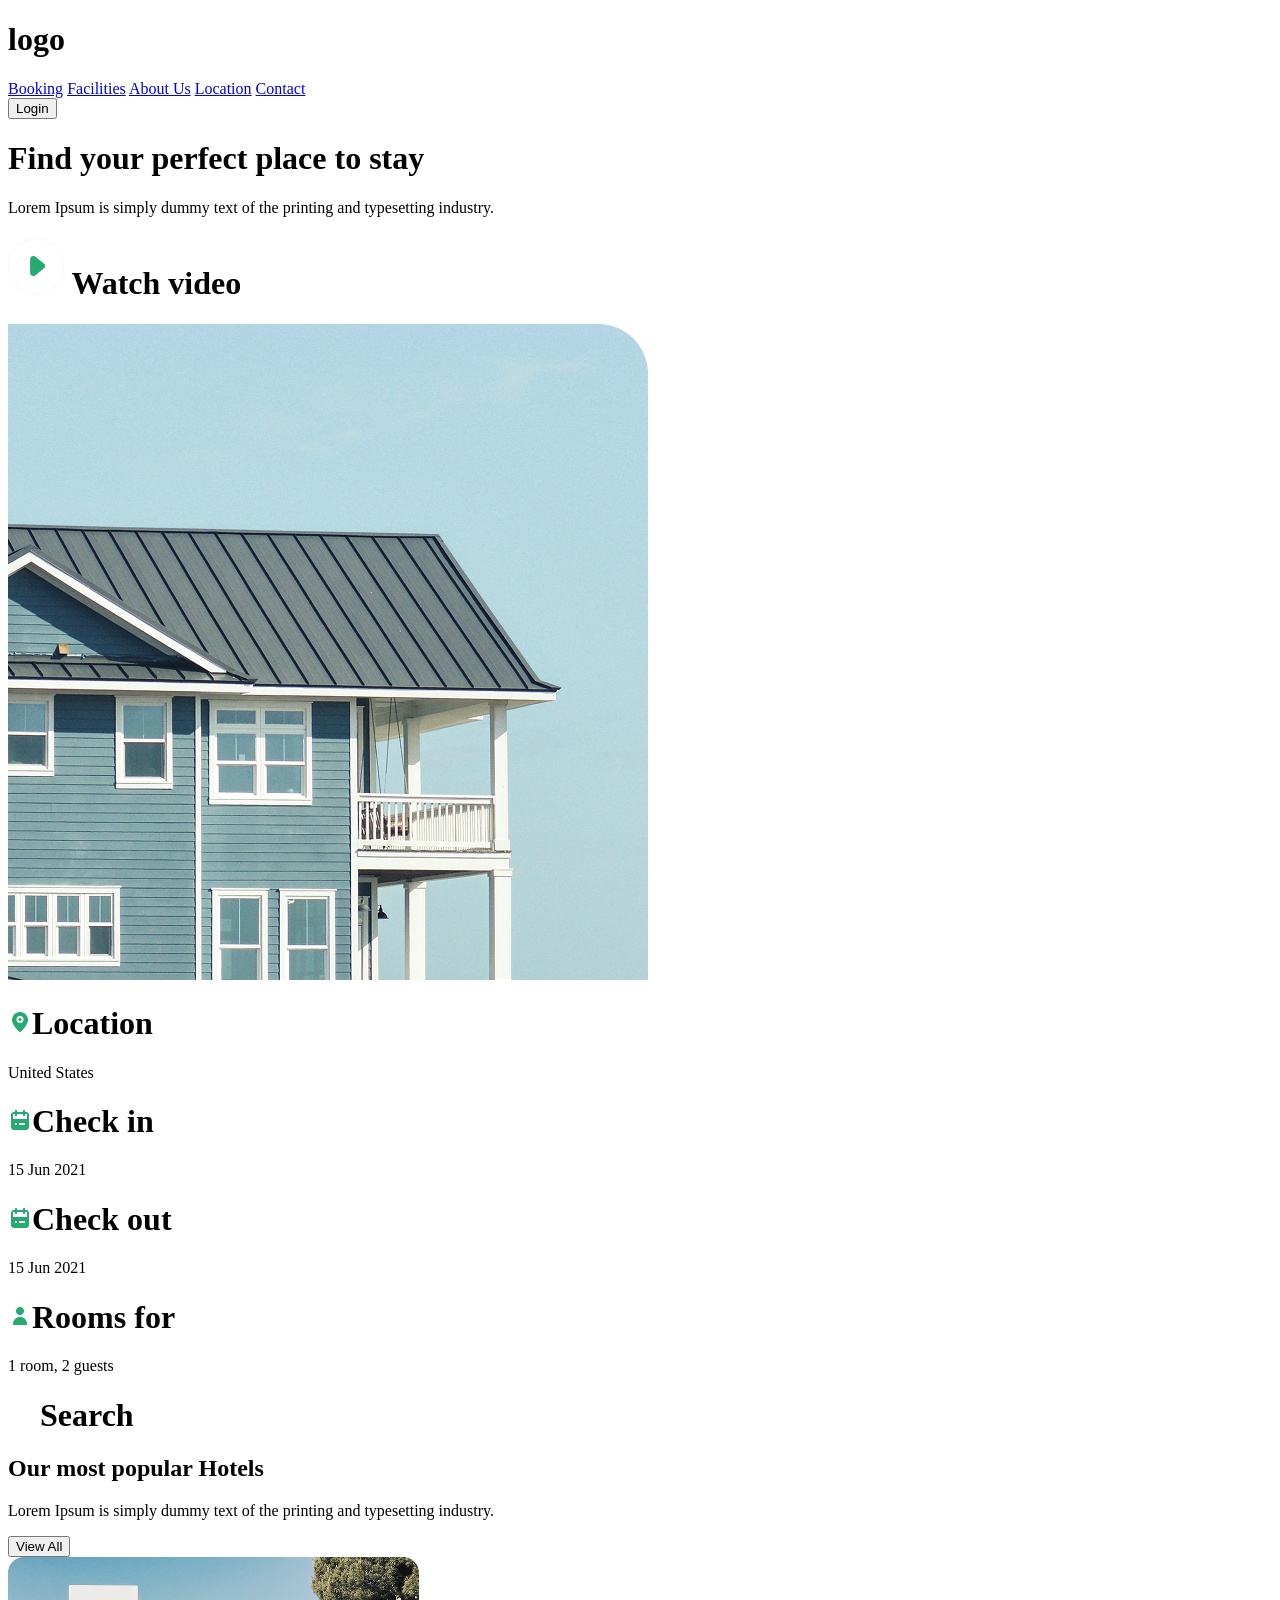
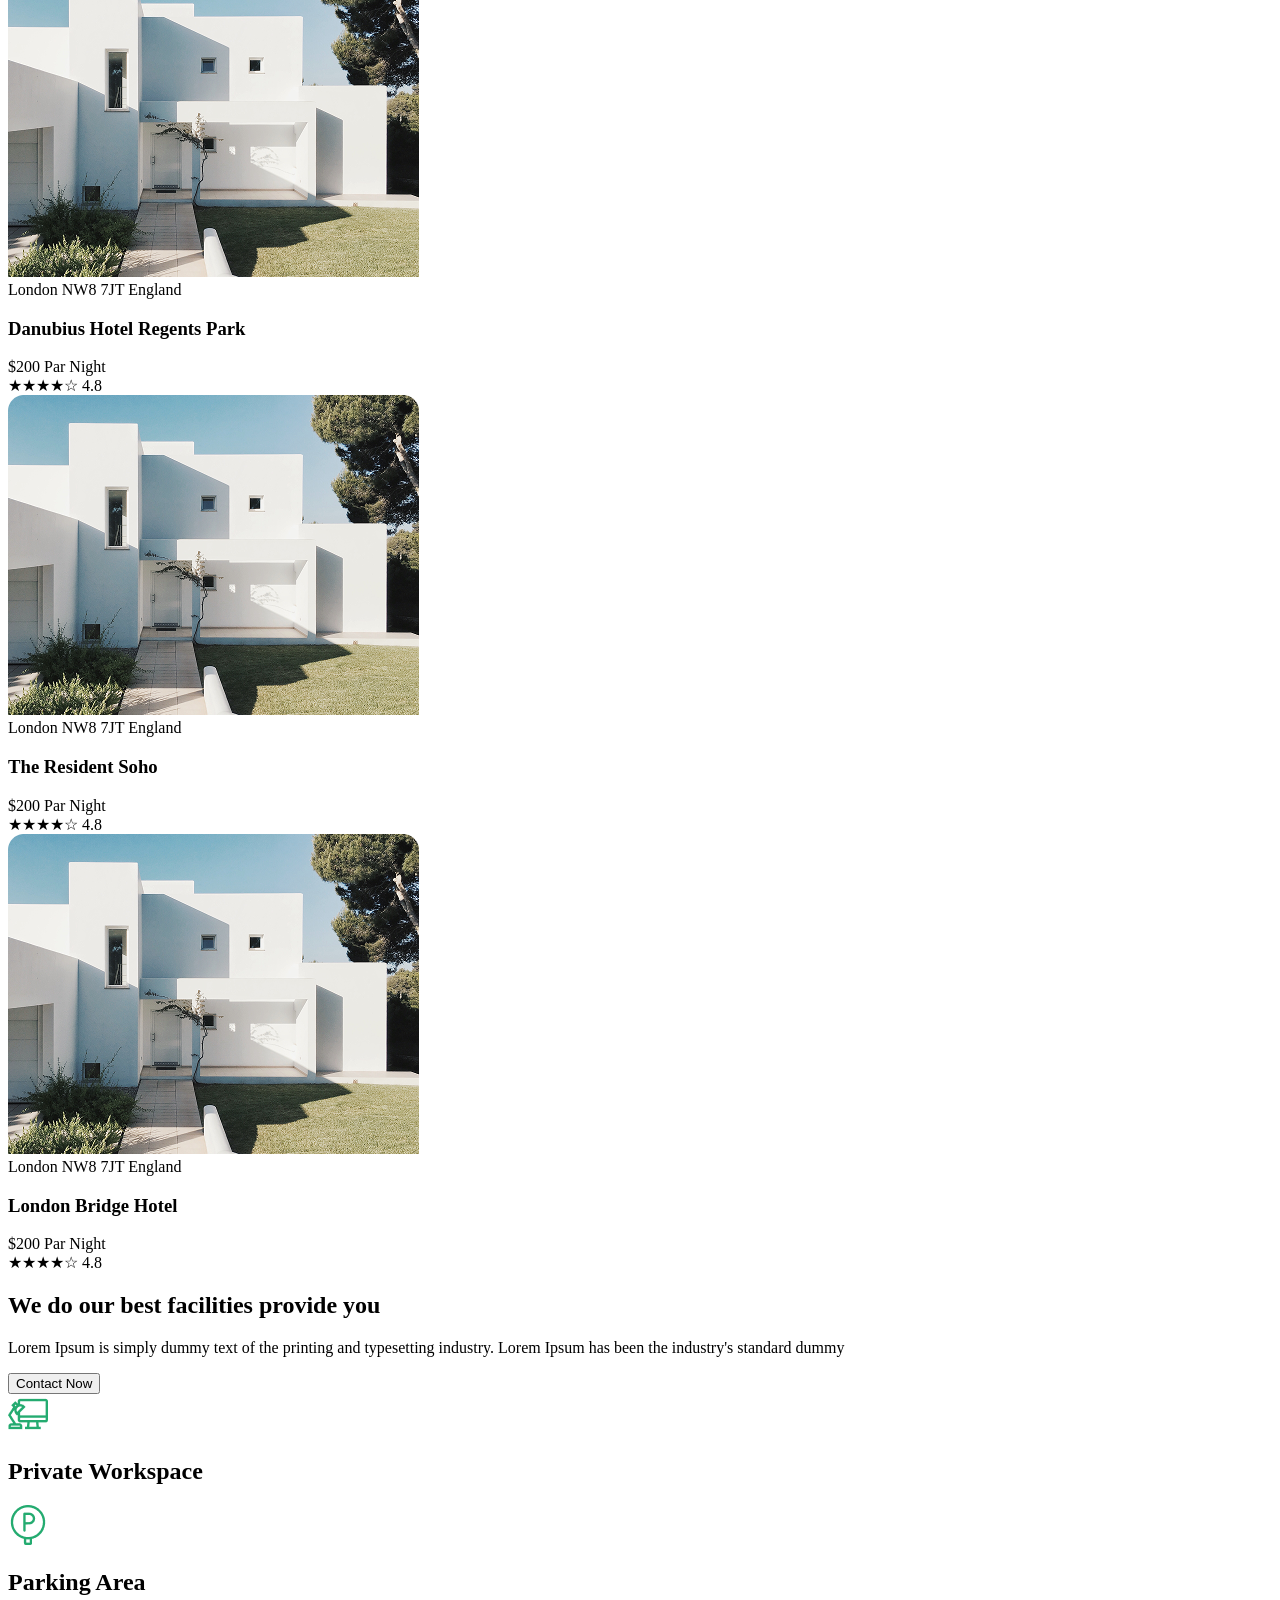
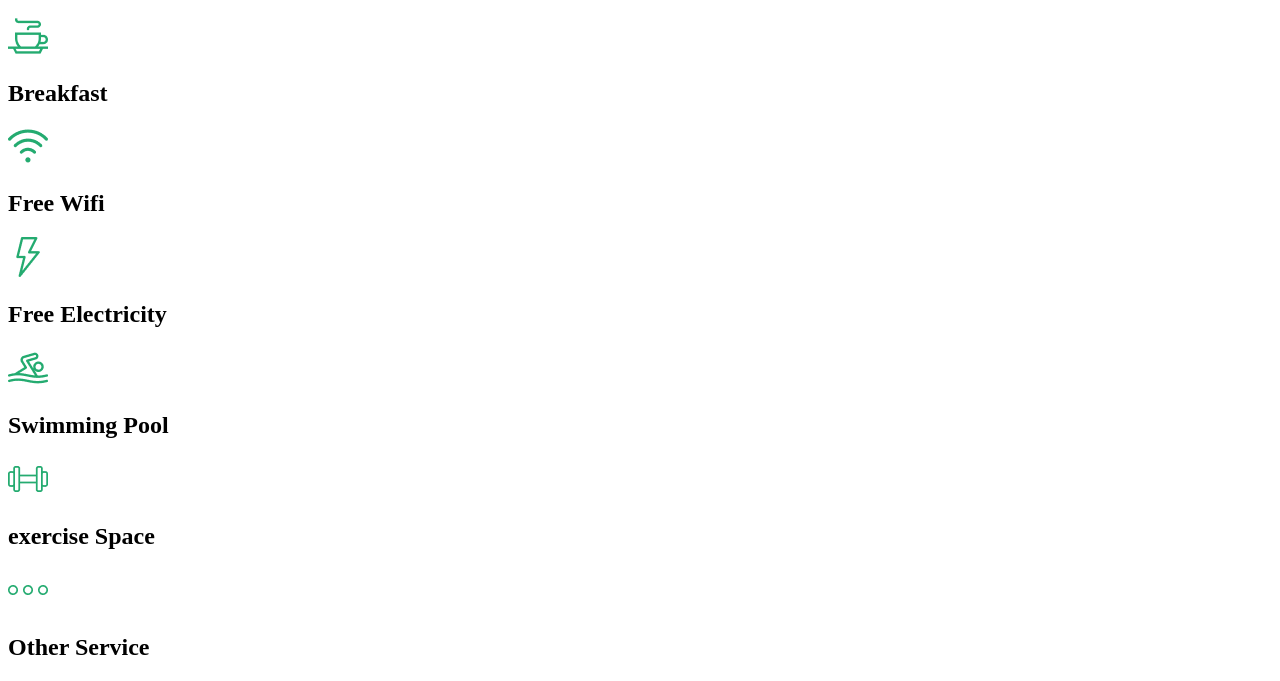
==== commit 0d82a249: "block3" ====
--- a/index.html
+++ b/index.html
@@ -218,49 +218,9 @@
             
         </div>
     </div>
-</section> 
-
-
-<section class="max-w-[1300px] mx-auto px-5 md:px-8 mt-10 md:mt-15 flex flex-col lg:flex-row gap-6 lg:gap-0">       
-    <div class="w-full lg:w-auto">
-        <img class="w-full h-auto object-cover rounded-l-none lg:rounded-l-2xl" src="./src/img/image (34).png" alt="History">
-    </div>
-    <div class="w-full lg:w-[600px] p-6 md:p-8 lg:p-15 bg-[#F4FBF8] flex flex-col gap-4 lg:gap-10 rounded-r-2xl lg:rounded-r-2xl rounded-b-2xl lg:rounded-b-none">
-        <h1 class="text-2xl md:text-3xl lg:text-4xl font-bold text-gray-800">Discover our History</h1>
-        <p class="text-gray-600 text-base md:text-lg">Lorem Ipsum is simply dummy text of the printing and typesetting industry. Lorem Ipsum has been the industry's</p>
-        <p class="text-gray-600 text-base md:text-lg">Lorem Ipsum is simply dummy text of the printing and typesetting industry. Lorem Ipsum has been the industry's standard dummy. Lorem Ipsum is simply dummy text of the printing and typesetting industry.</p>
-        <button class="bg-[#24AB70] w-40 md:w-50 text-white font-semibold px-6 py-2 md:px-8 md:py-3 rounded-2xl shadow-md hover:bg-green-700 transition mt-2">
-            Explore More
-        </button>
-    </div>
-    
 </section>
 
-     <section class="max-w-310 m-auto flex justify-between mt-20 ">
-        <div class="w-250 bg-[#FAFAFA] p-15 rounded-l-2xl">
-            <p>Lorem Ipsum is simply dummy text of the printing and typesetting industry. Lorem Ipsum has been the industry's standard dummy Lorem Ipsum is simply dummy text of the printing and typesetting industry. Lorem Ipsum is simply dummy text of the printing and typesetting industry. Lorem Ipsum has been the industry's standard dummy Lorem Ipsum is simply dummy text of the printing and typesetting industry.</p>
-            <h1 class="text-3xl font-bold mt-10">Alexandr Ivchenko</h1>
-            <p class="text-gray-700">Businessman</p>
-        </div>
-        <div><img src="./src/img/Mask Group (6).png" alt=""></div>
-     </section>
-     
-     
-<div class="max-w-[310px] md:max-w-7xl mx-auto mt-10 md:mt-20 px-5 md:px-0 relative">
-    <img class="w-full h-auto rounded-2xl" src="./src/img/map.png" alt="">
-    <div class="bg-white rounded-3xl p-6 md:p-10 flex flex-col md:flex-row justify-between gap-6 md:gap-8 
-                mt-6 md:mt-0 md:absolute md:left-1/2  md:bottom-10 
-                w-full md:w-auto md:min-w-[600px]  shadow-lg lg:ml-[-615px]"> 
-        <div class="flex-1 text-center md:text-left">
-            <h1 class="text-2xl md:text-4xl font-bold">Location of our Hotelos</h1>
-            <p class="text-gray-600 text-sm md:text-base mt-2">Lorem Ipsum is simply dummy text of the printing and typesetting industry. Lorem Ipsum has been the industry's</p>
-        </div>
-        <div class="bg-[#FAFAFA] p-2 rounded-full flex flex-col sm:flex-row items-center gap-3 ">
-            <input type="email" placeholder="Enter your email" class=" w-full  ">
-            <button class="bg-[#24AB70] text-white text-sm px-6 py-2 rounded-full whitespace-nowrap">Contact</button>
-        </div>
-    </div>
-</div>
+            
     
 </body>
 </html>
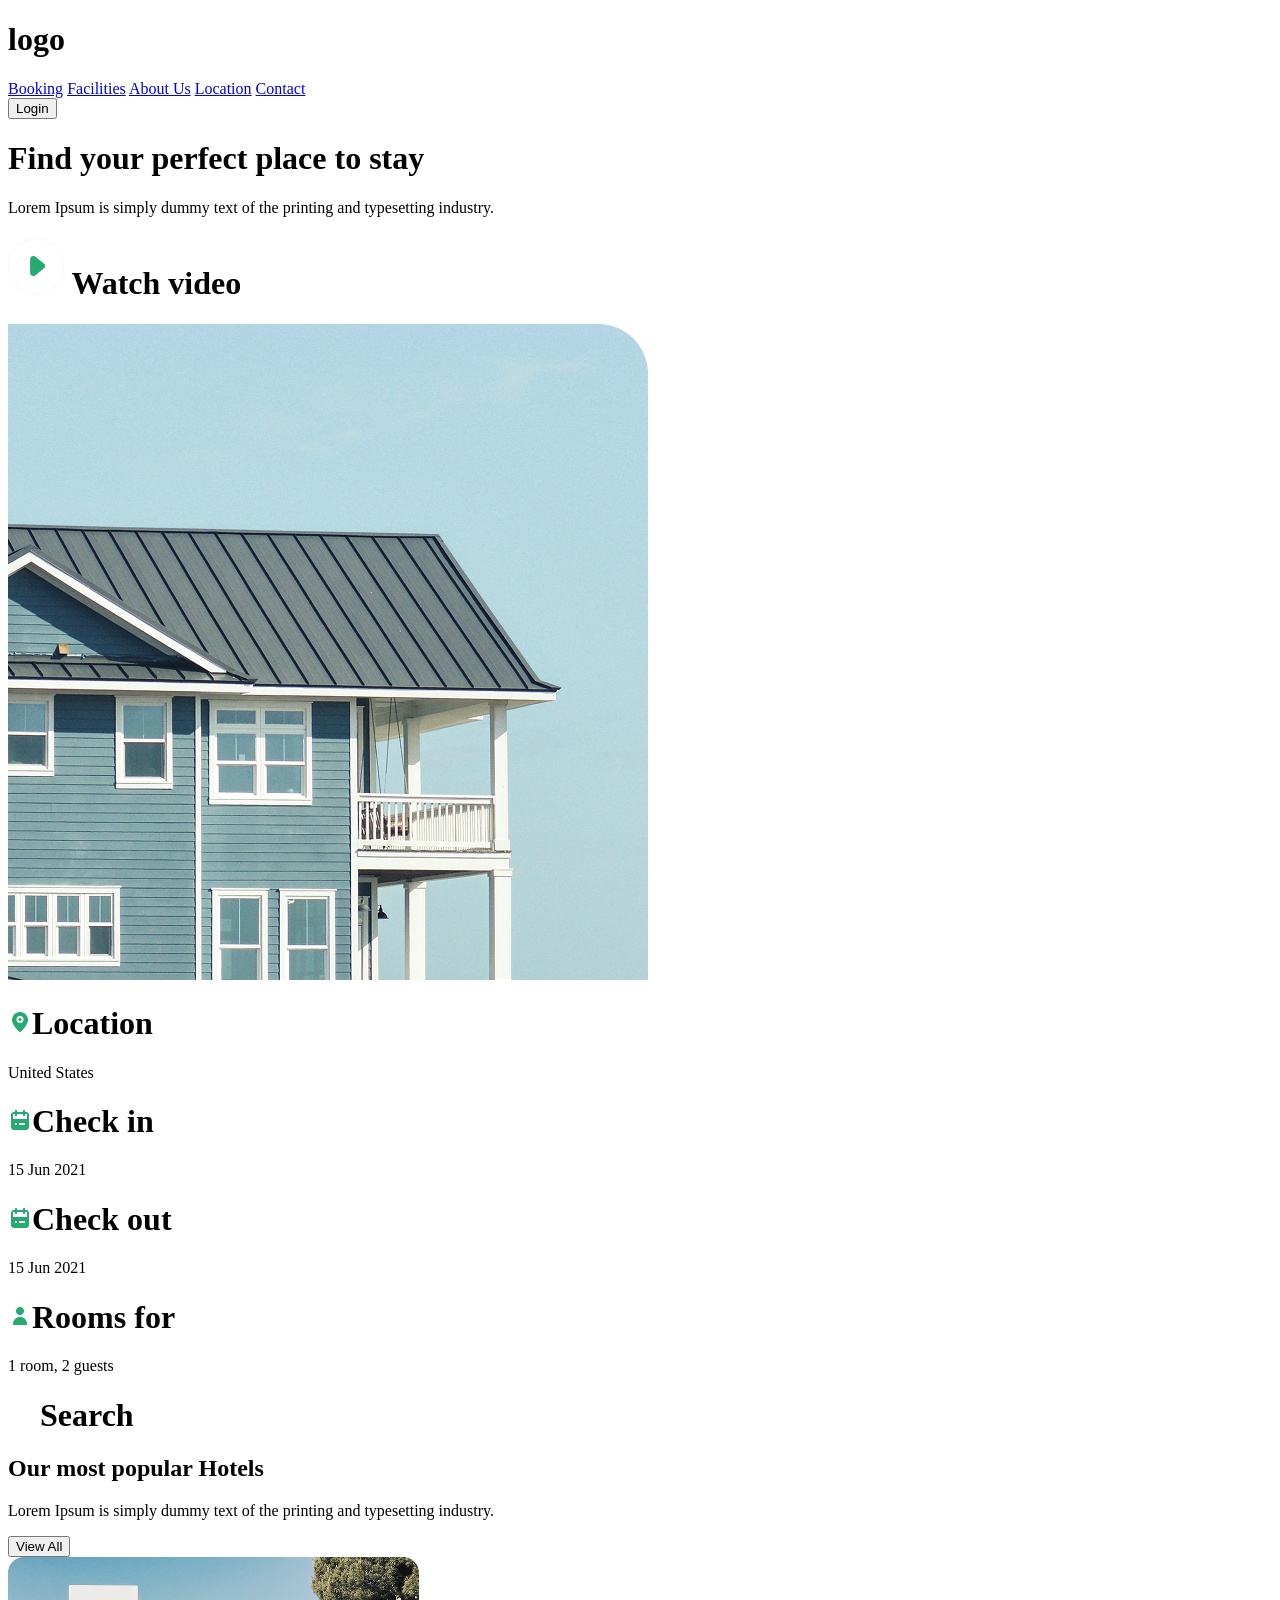
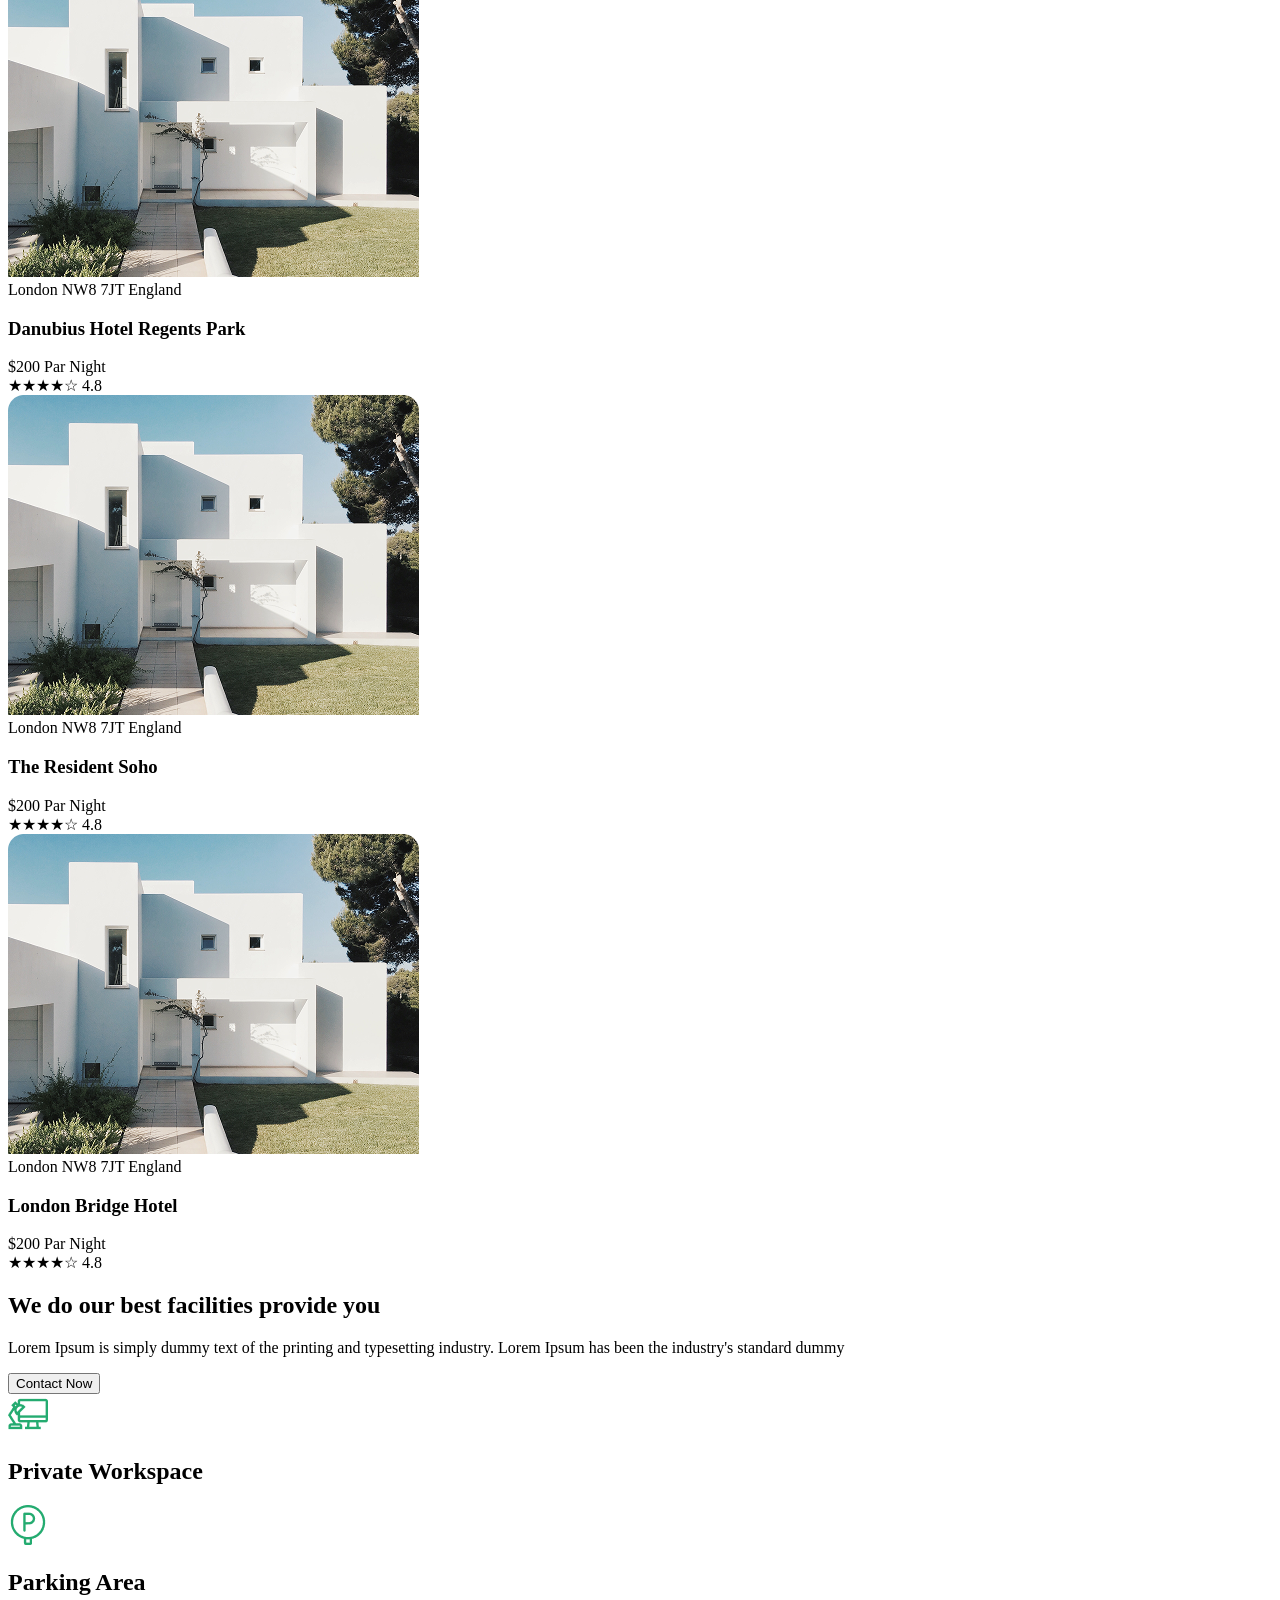
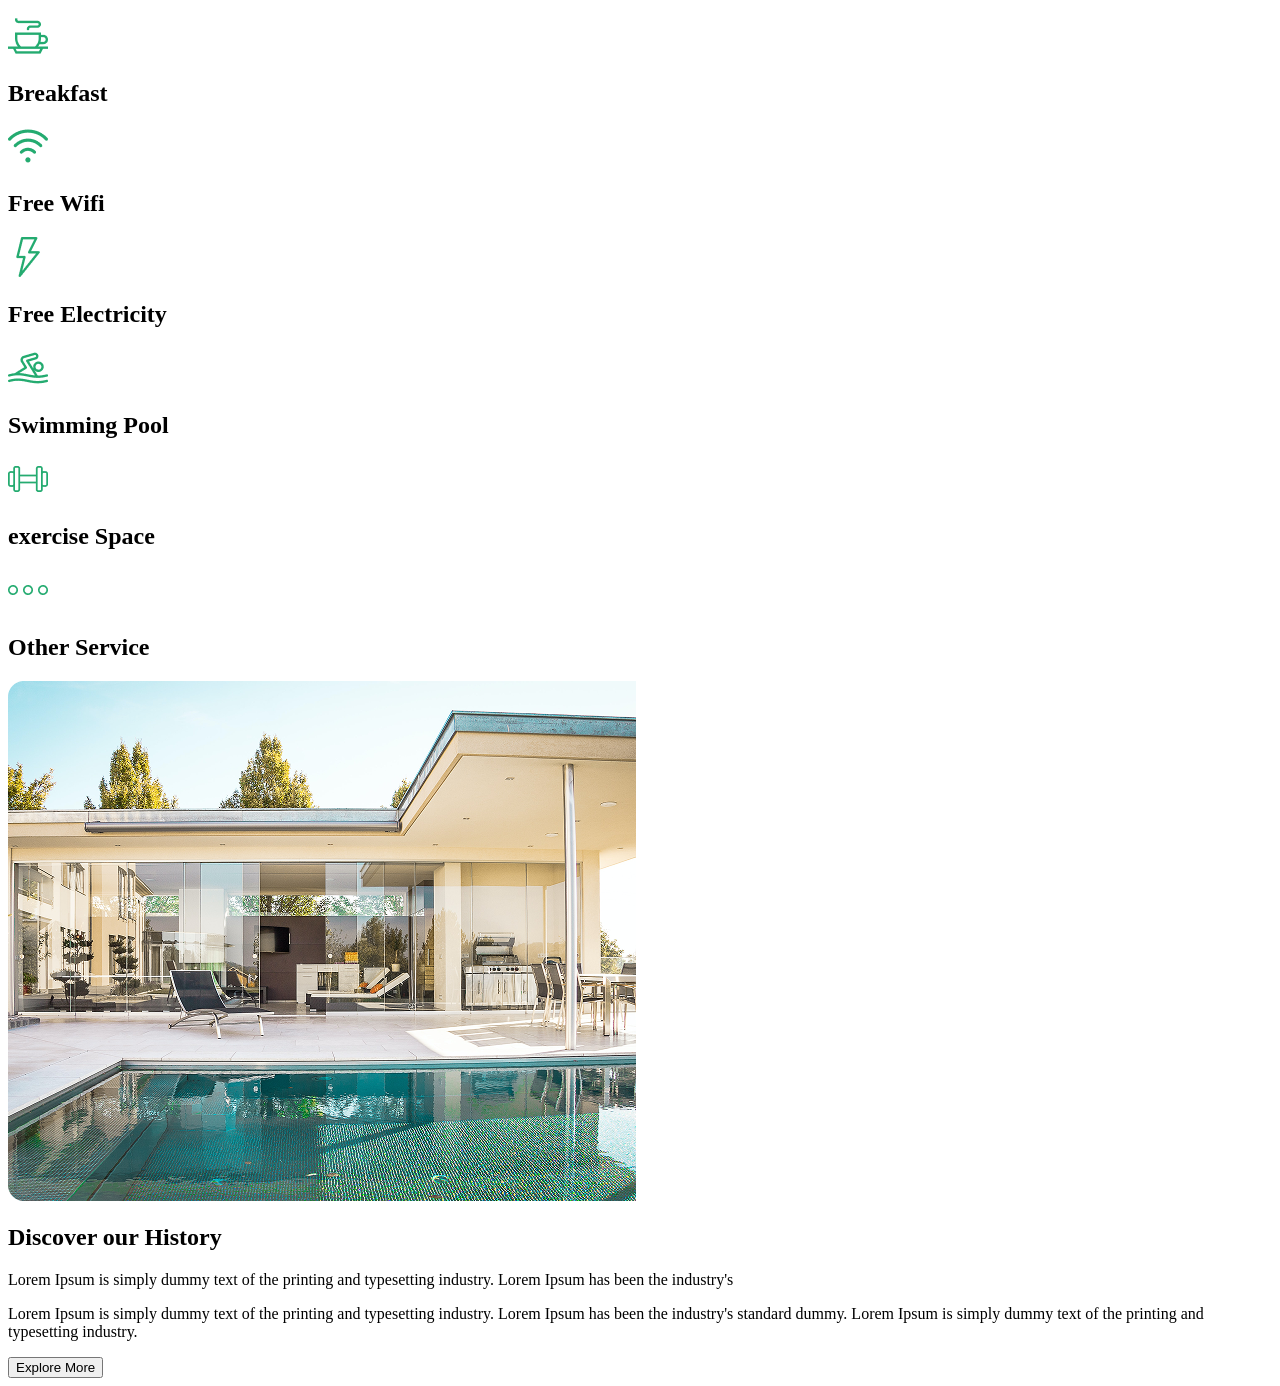
==== commit a77eb610: "block4" ====
--- a/index.html
+++ b/index.html
@@ -218,6 +218,22 @@
             
         </div>
     </div>
+</section> 
+
+
+<section class="max-w-[1300px] mx-auto px-5 md:px-8 mt-10 md:mt-15 flex flex-col lg:flex-row gap-6 lg:gap-0">       
+    <div class="w-full lg:w-auto">
+        <img class="w-full h-auto object-cover rounded-l-none lg:rounded-l-2xl" src="./src/img/image (34).png" alt="History">
+    </div>
+    <div class="w-full lg:w-[600px] p-6 md:p-8 lg:p-15 bg-[#F4FBF8] flex flex-col gap-4 lg:gap-10 rounded-r-2xl lg:rounded-r-2xl rounded-b-2xl lg:rounded-b-none">
+        <h1 class="text-2xl md:text-3xl lg:text-4xl font-bold text-gray-800">Discover our History</h1>
+        <p class="text-gray-600 text-base md:text-lg">Lorem Ipsum is simply dummy text of the printing and typesetting industry. Lorem Ipsum has been the industry's</p>
+        <p class="text-gray-600 text-base md:text-lg">Lorem Ipsum is simply dummy text of the printing and typesetting industry. Lorem Ipsum has been the industry's standard dummy. Lorem Ipsum is simply dummy text of the printing and typesetting industry.</p>
+        <button class="bg-[#24AB70] w-40 md:w-50 text-white font-semibold px-6 py-2 md:px-8 md:py-3 rounded-2xl shadow-md hover:bg-green-700 transition mt-2">
+            Explore More
+        </button>
+    </div>
+    
 </section>
 
             
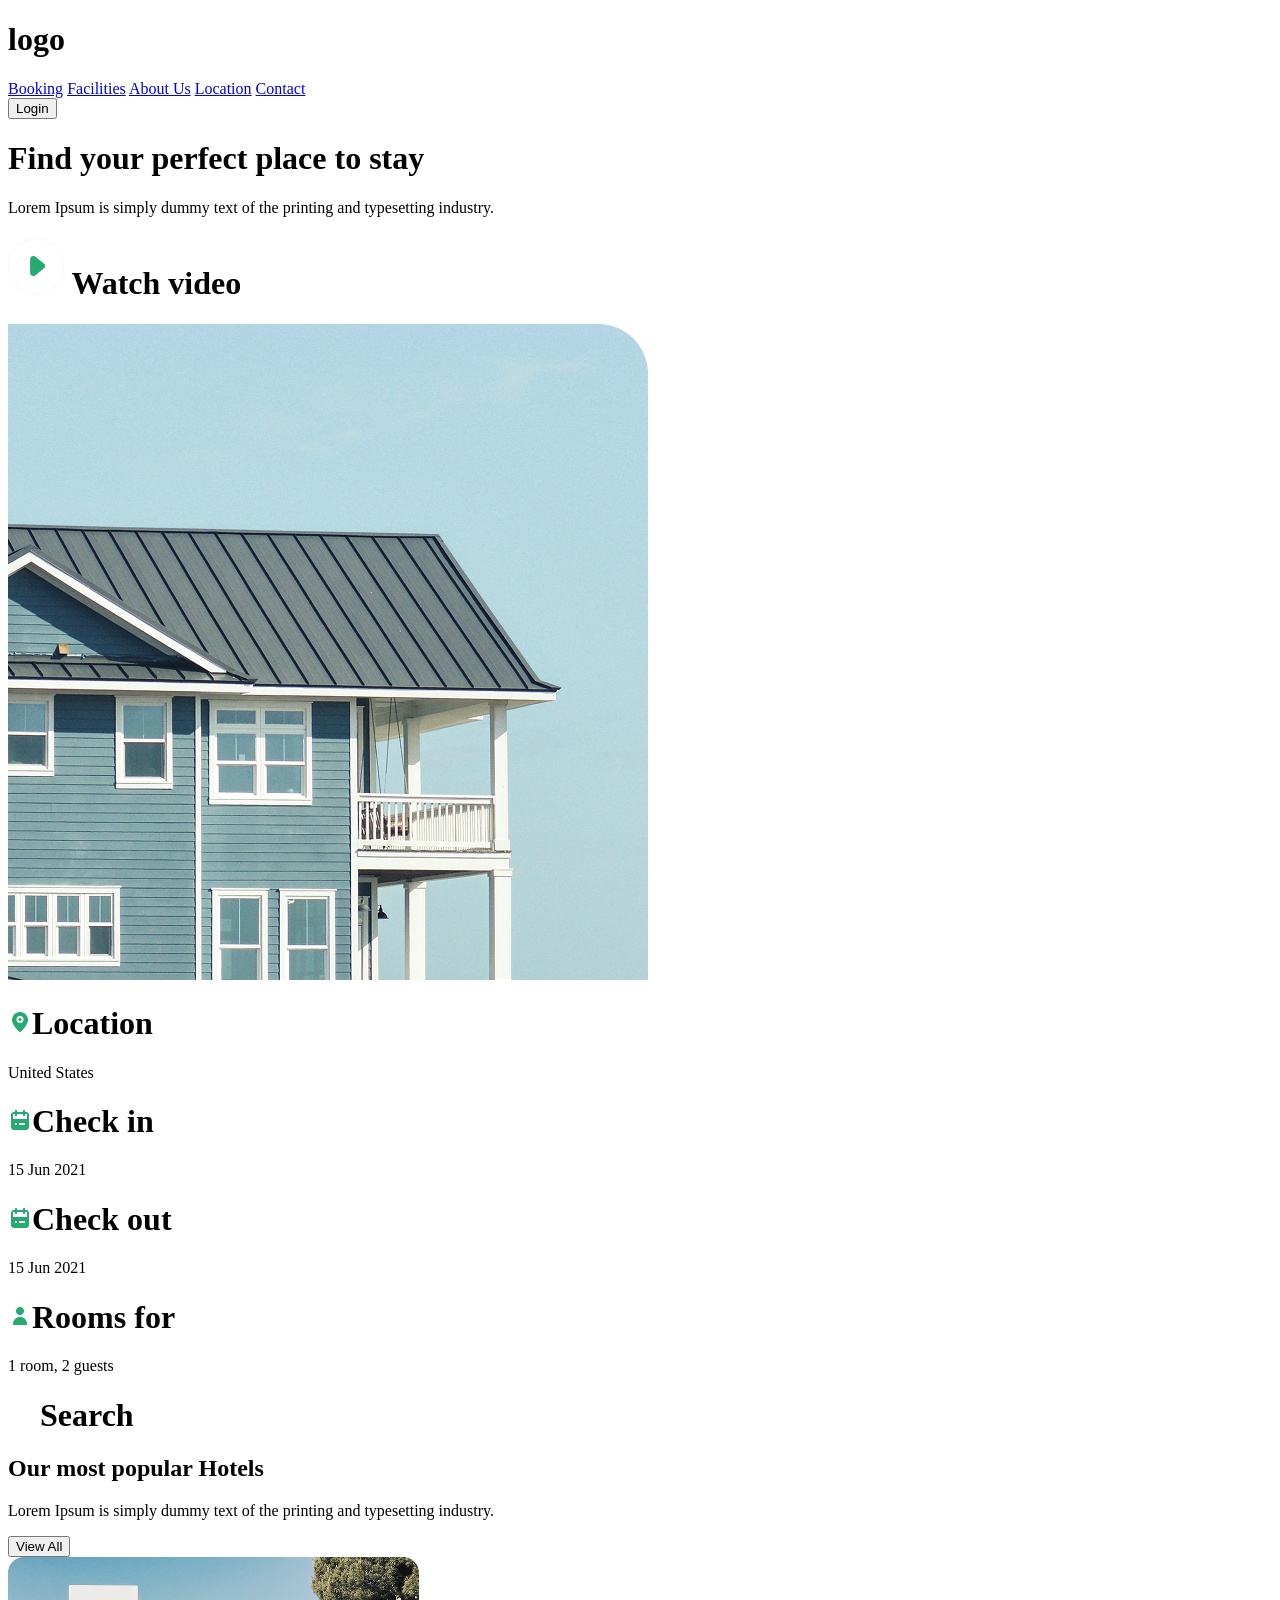
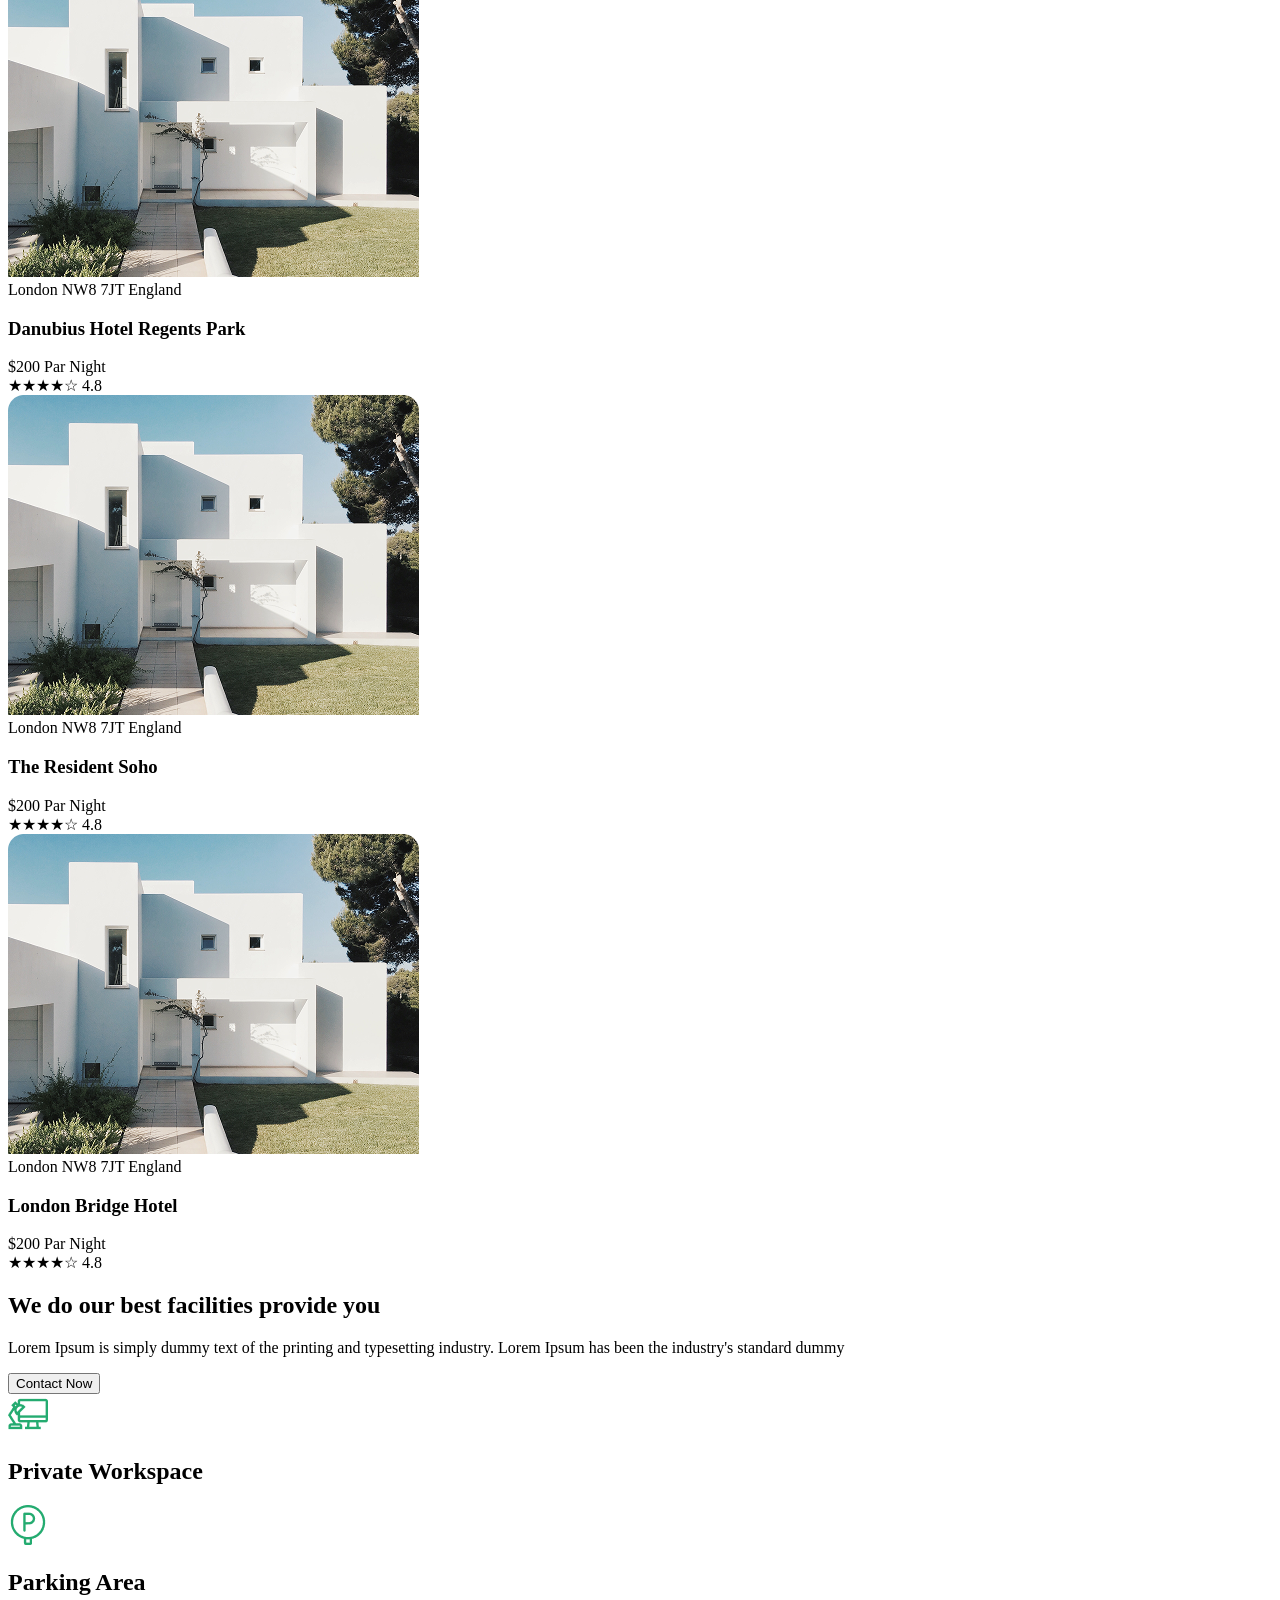
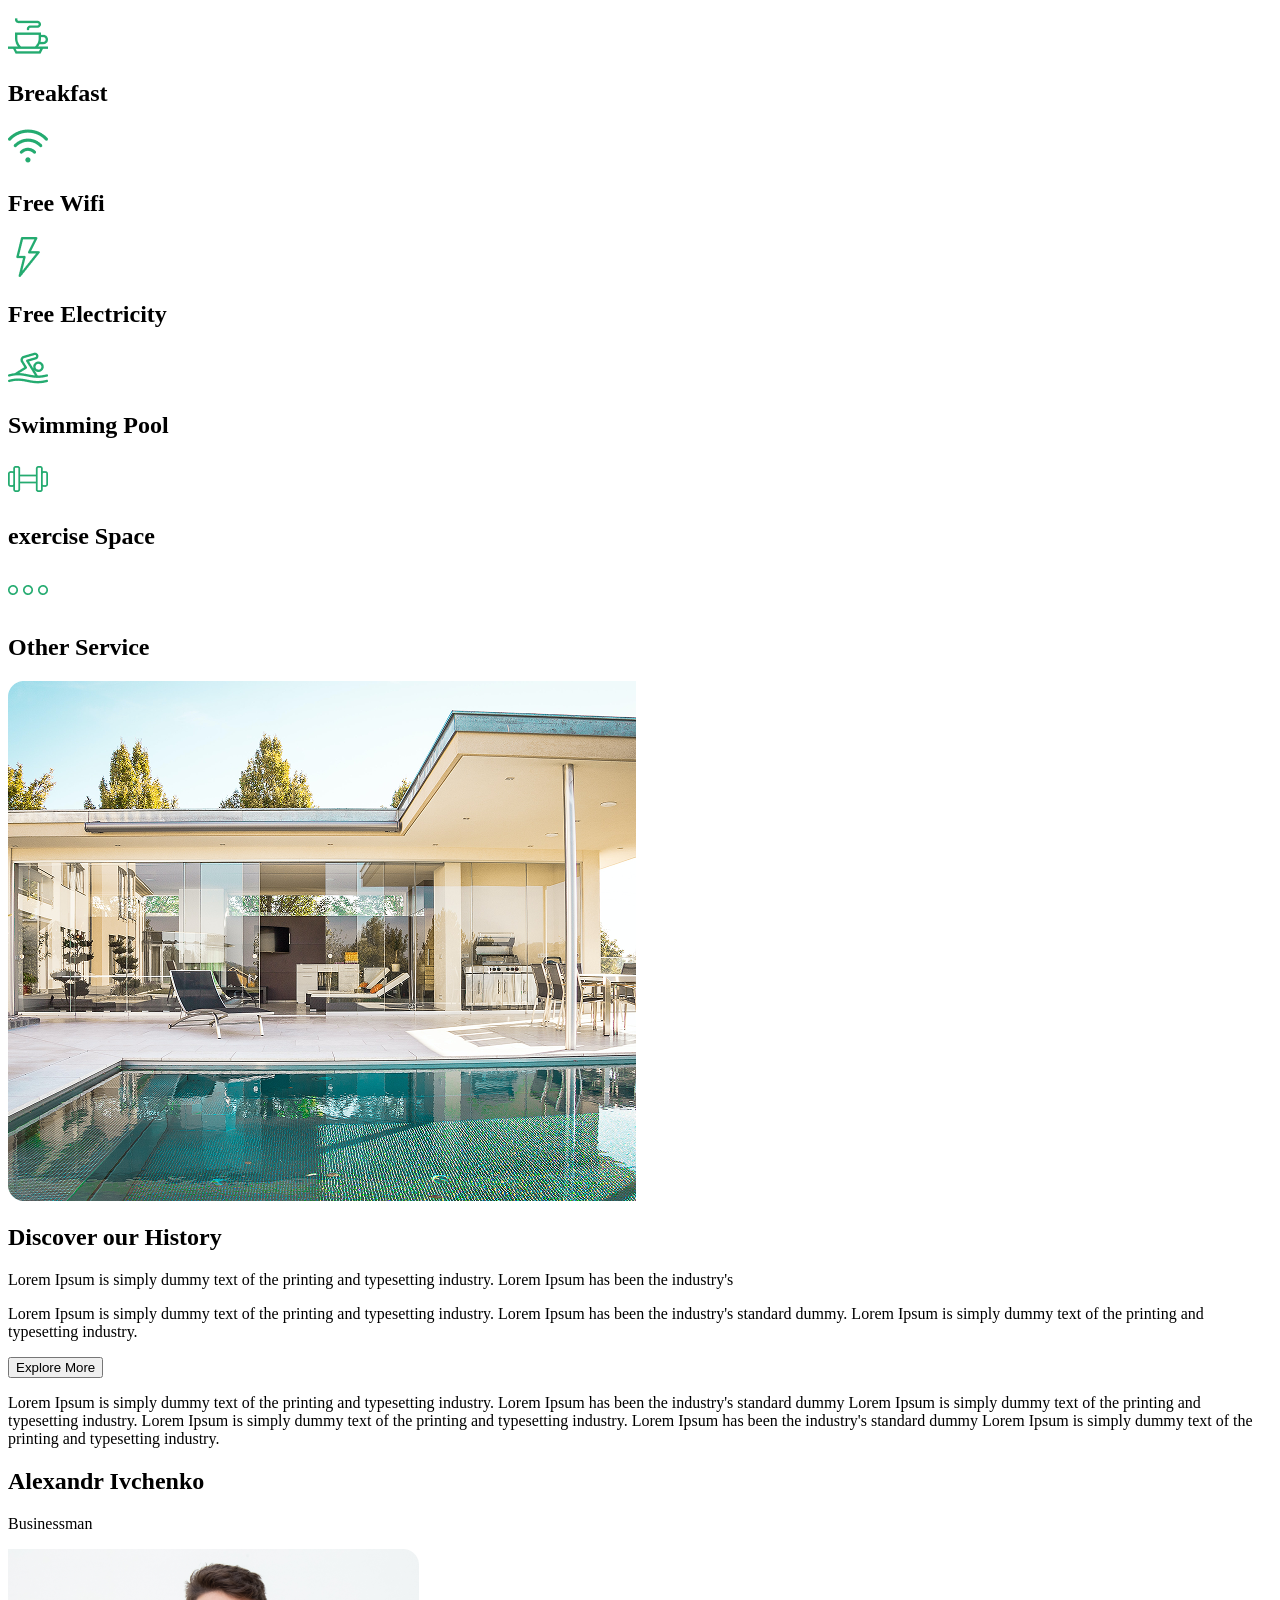
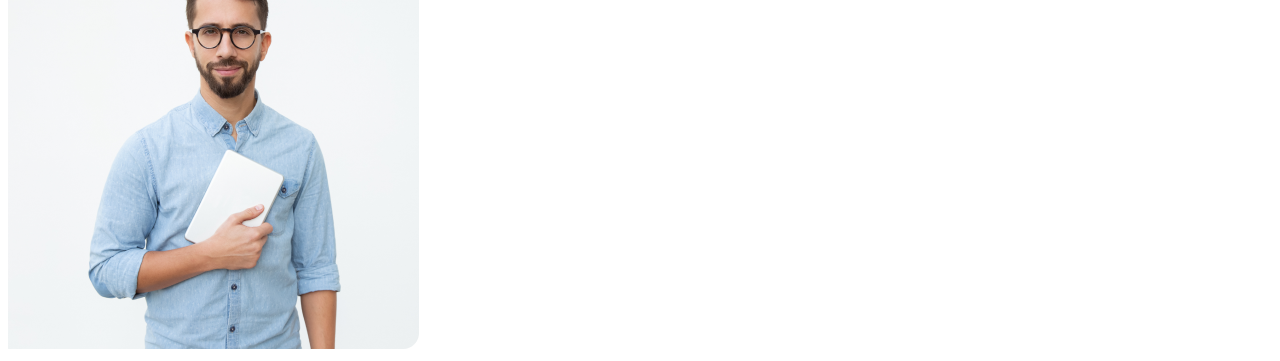
==== commit 3fc4db71: "block5" ====
--- a/index.html
+++ b/index.html
@@ -236,6 +236,15 @@
     
 </section>
 
+     <section class="max-w-310 m-auto flex justify-between mt-20 ">
+        <div class="w-250 bg-[#FAFAFA] p-15 rounded-l-2xl">
+            <p>Lorem Ipsum is simply dummy text of the printing and typesetting industry. Lorem Ipsum has been the industry's standard dummy Lorem Ipsum is simply dummy text of the printing and typesetting industry. Lorem Ipsum is simply dummy text of the printing and typesetting industry. Lorem Ipsum has been the industry's standard dummy Lorem Ipsum is simply dummy text of the printing and typesetting industry.</p>
+            <h1 class="text-3xl font-bold mt-10">Alexandr Ivchenko</h1>
+            <p class="text-gray-700">Businessman</p>
+        </div>
+        <div><img src="./src/img/Mask Group (6).png" alt=""></div>
+     </section>
+     
             
     
 </body>
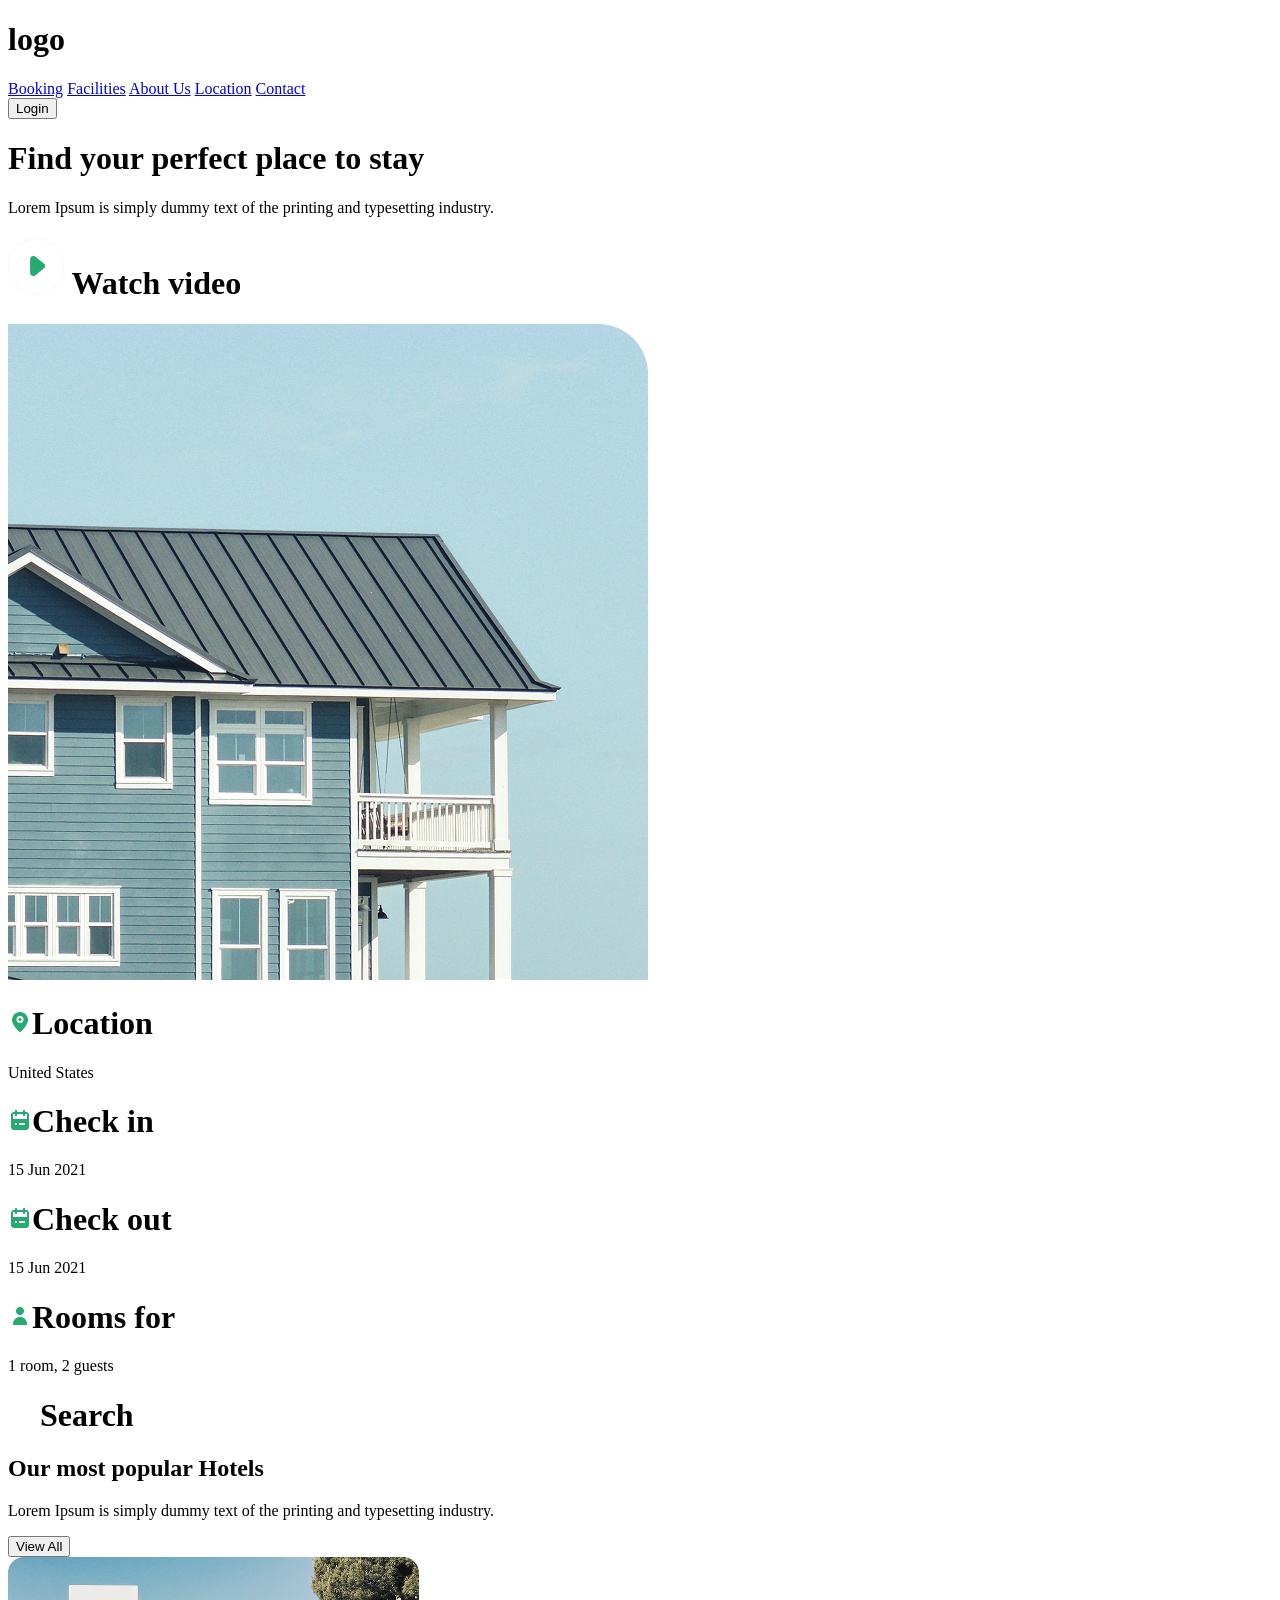
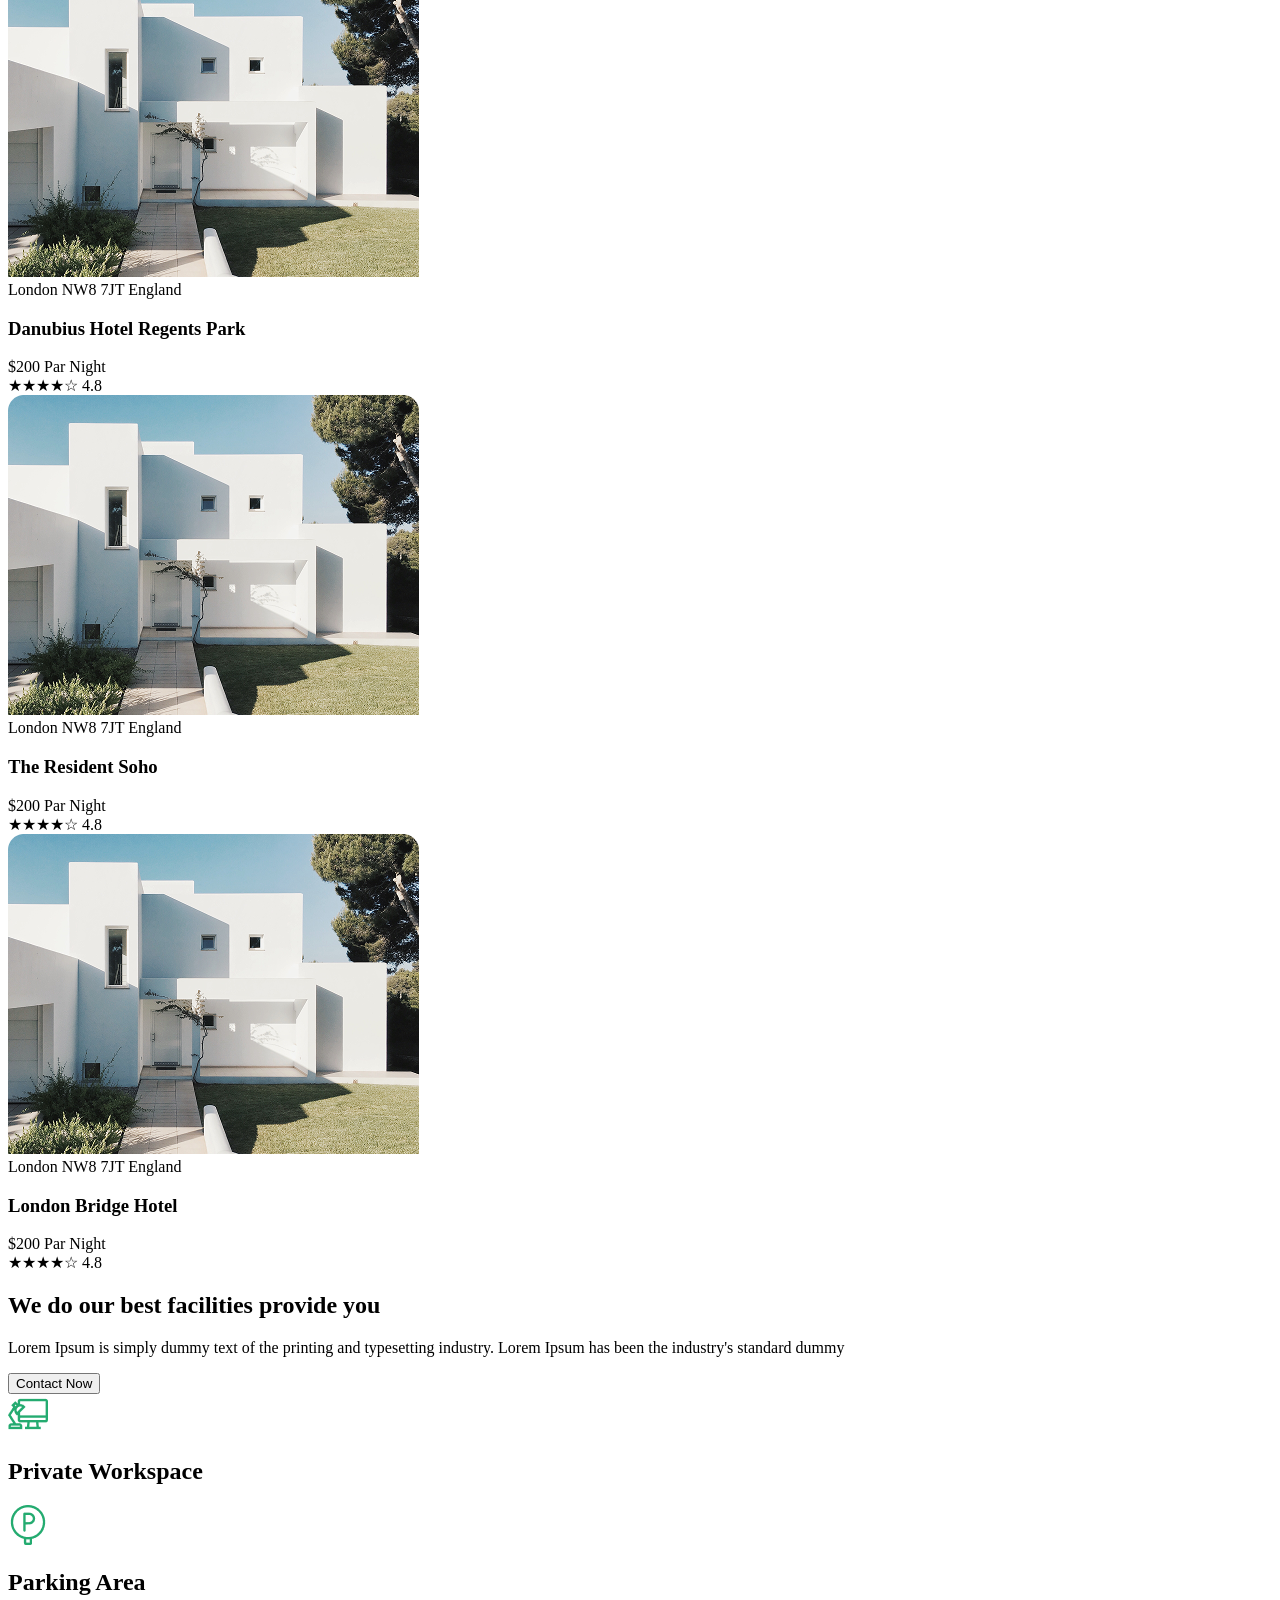
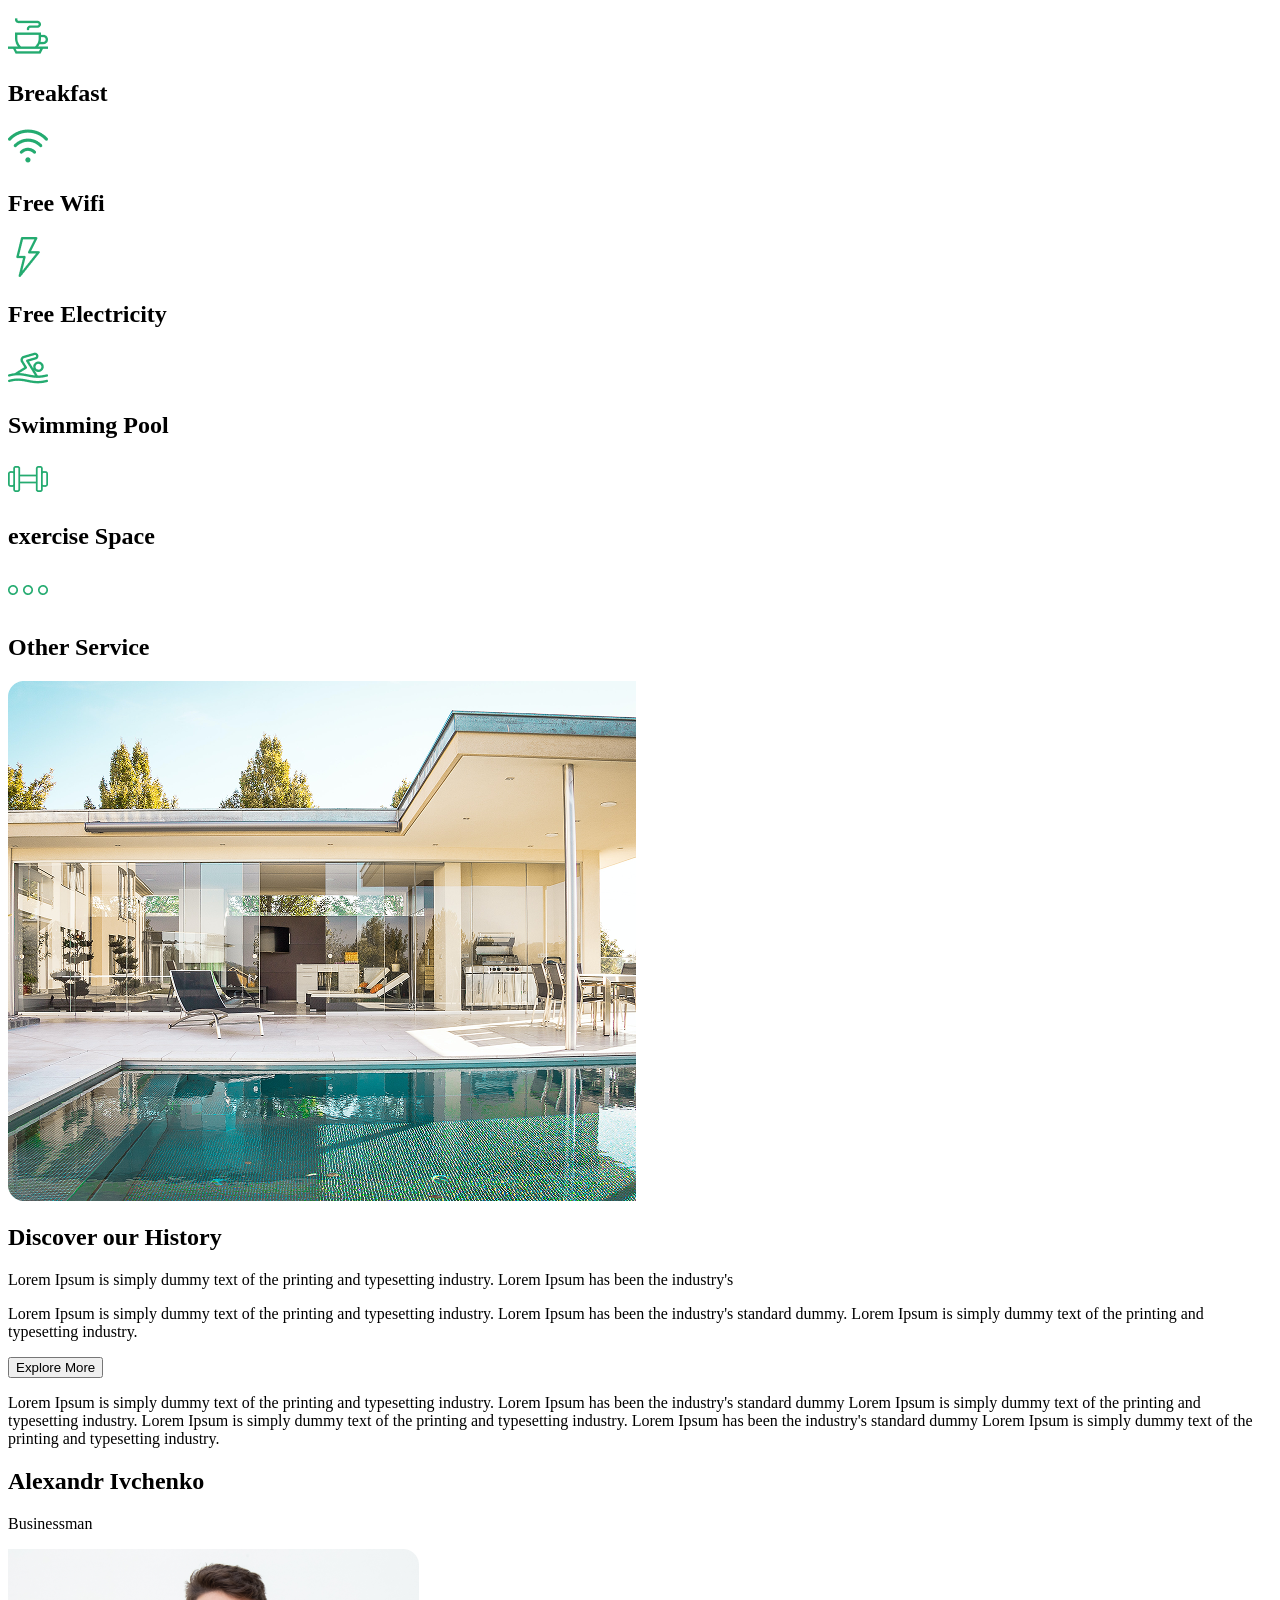
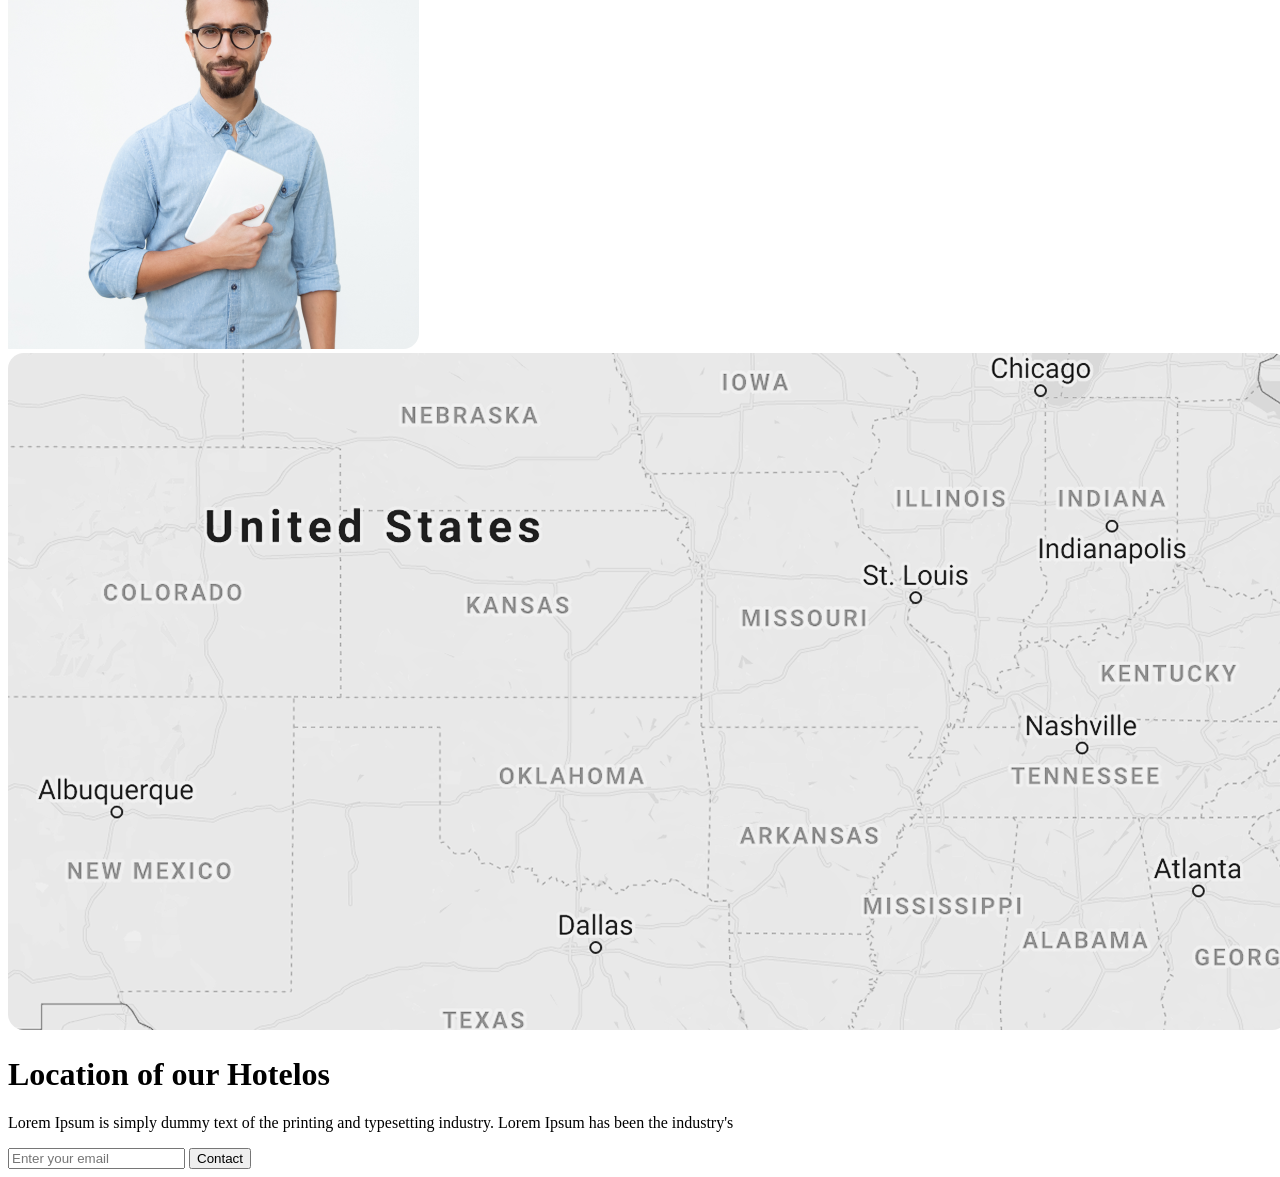
==== commit 18a4b6b7: "block6" ====
--- a/index.html
+++ b/index.html
@@ -245,7 +245,22 @@
         <div><img src="./src/img/Mask Group (6).png" alt=""></div>
      </section>
      
-            
+     
+<div class="max-w-[310px] md:max-w-7xl mx-auto mt-10 md:mt-20 px-5 md:px-0 relative">
+    <img class="w-full h-auto rounded-2xl" src="./src/img/map.png" alt="">
+    <div class="bg-white rounded-3xl p-6 md:p-10 flex flex-col md:flex-row justify-between gap-6 md:gap-8 
+                mt-6 md:mt-0 md:absolute md:left-1/2  md:bottom-10 
+                w-full md:w-auto md:min-w-[600px]  shadow-lg lg:ml-[-615px]"> 
+        <div class="flex-1 text-center md:text-left">
+            <h1 class="text-2xl md:text-4xl font-bold">Location of our Hotelos</h1>
+            <p class="text-gray-600 text-sm md:text-base mt-2">Lorem Ipsum is simply dummy text of the printing and typesetting industry. Lorem Ipsum has been the industry's</p>
+        </div>
+        <div class="bg-[#FAFAFA] p-2 rounded-full flex flex-col sm:flex-row items-center gap-3 ">
+            <input type="email" placeholder="Enter your email" class=" w-full  ">
+            <button class="bg-[#24AB70] text-white text-sm px-6 py-2 rounded-full whitespace-nowrap">Contact</button>
+        </div>
+    </div>
+</div>
     
 </body>
 </html>
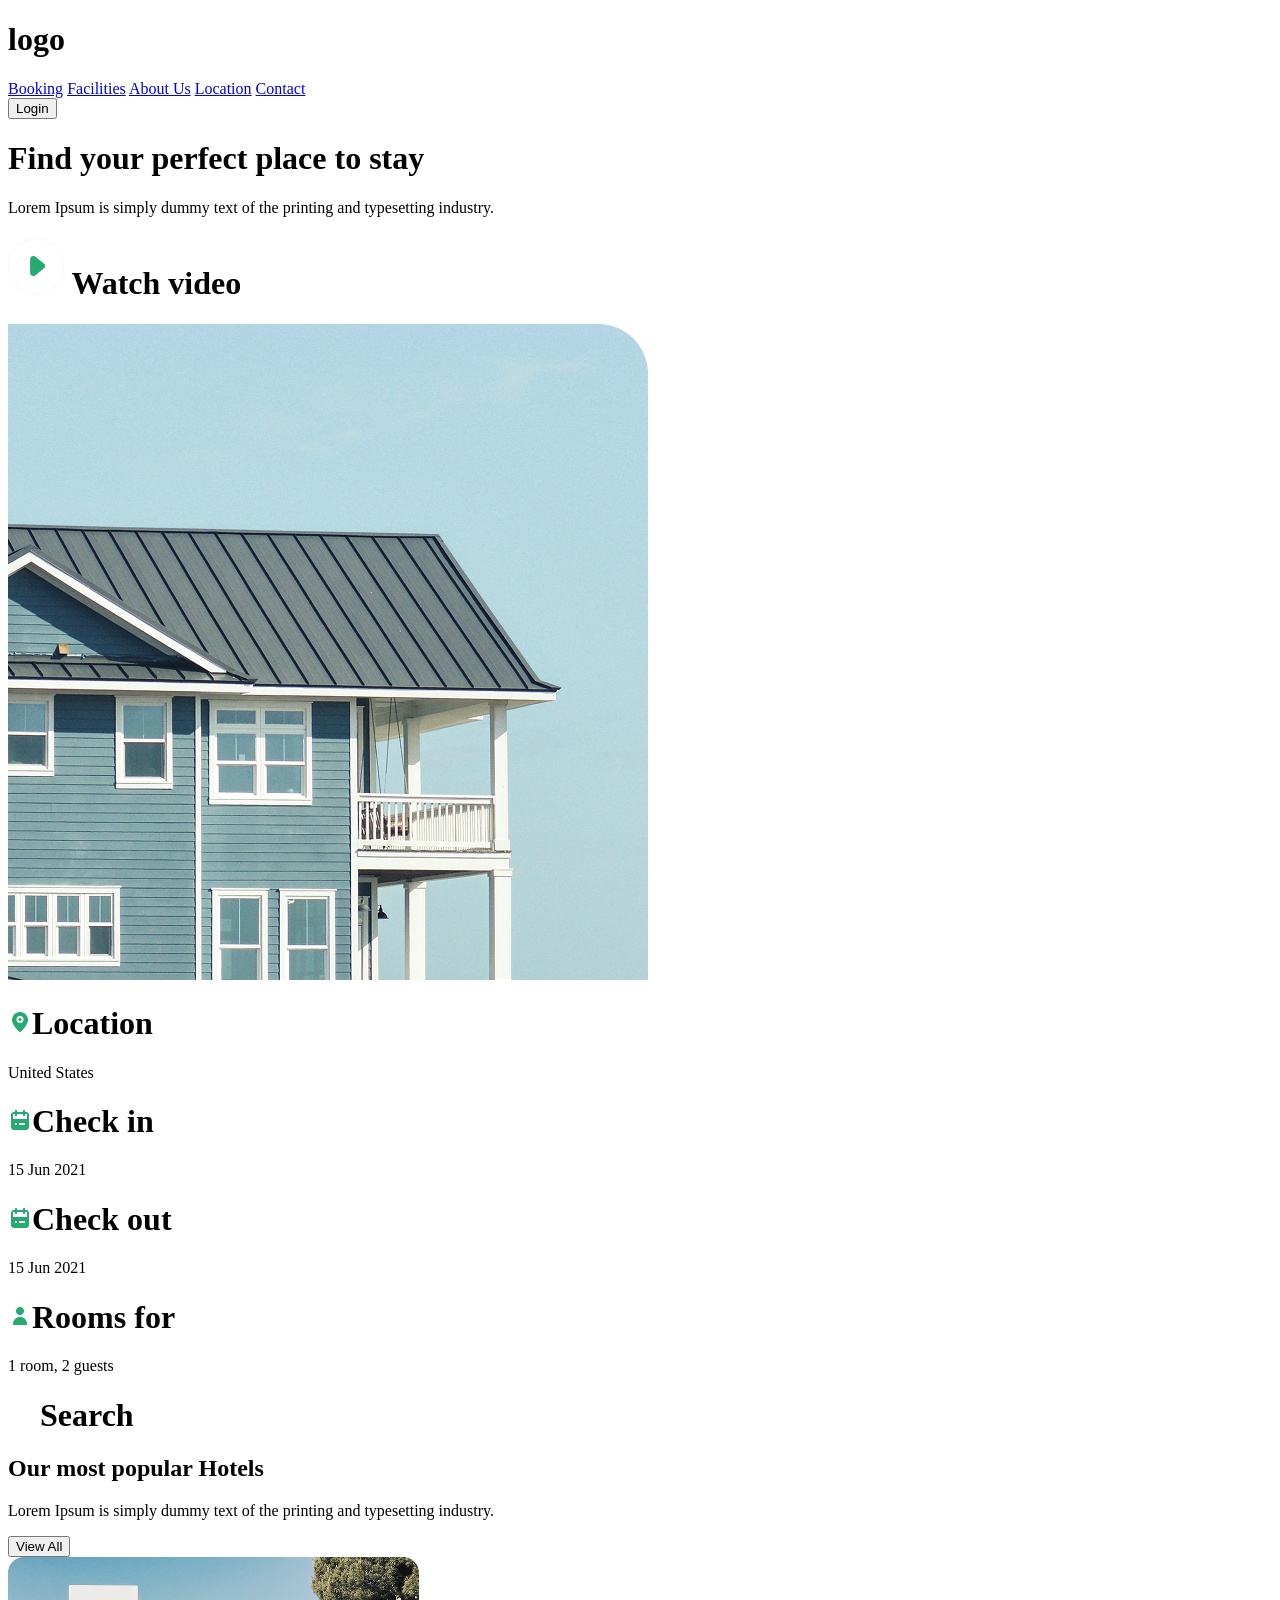
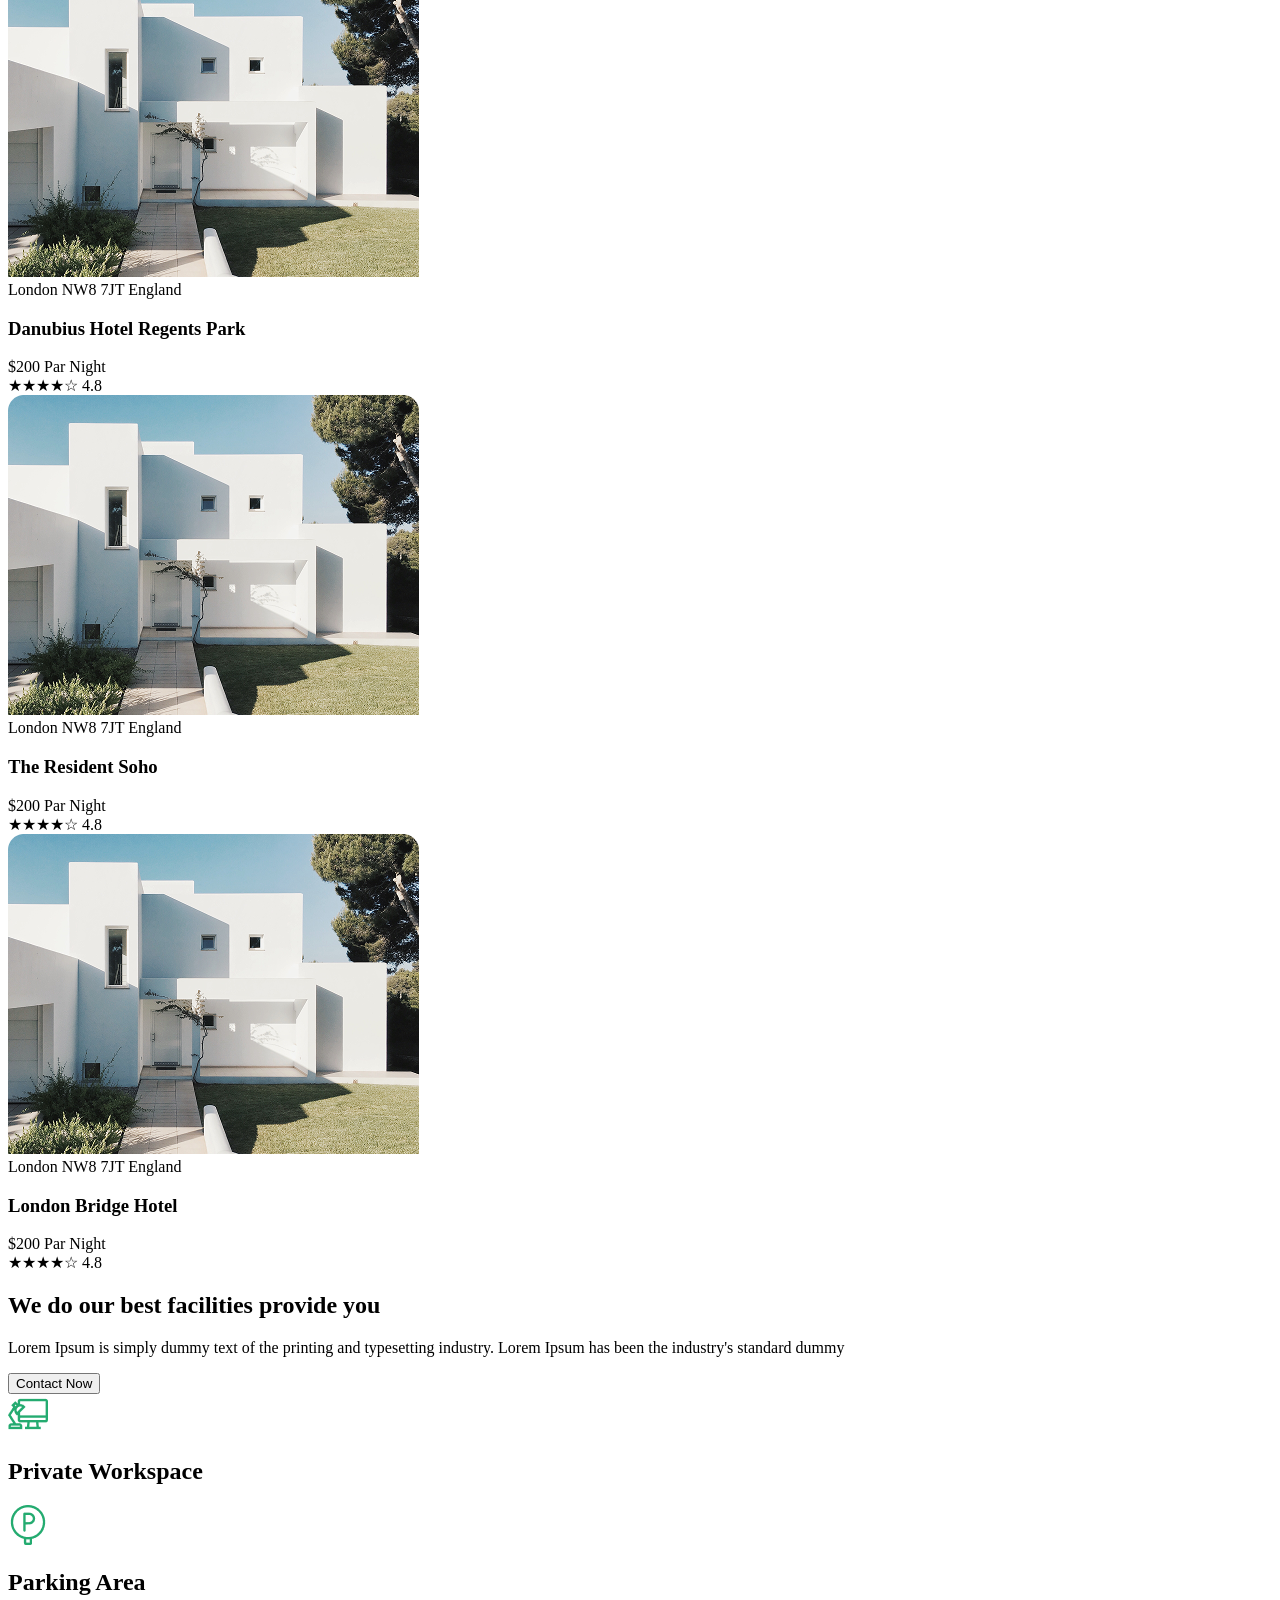
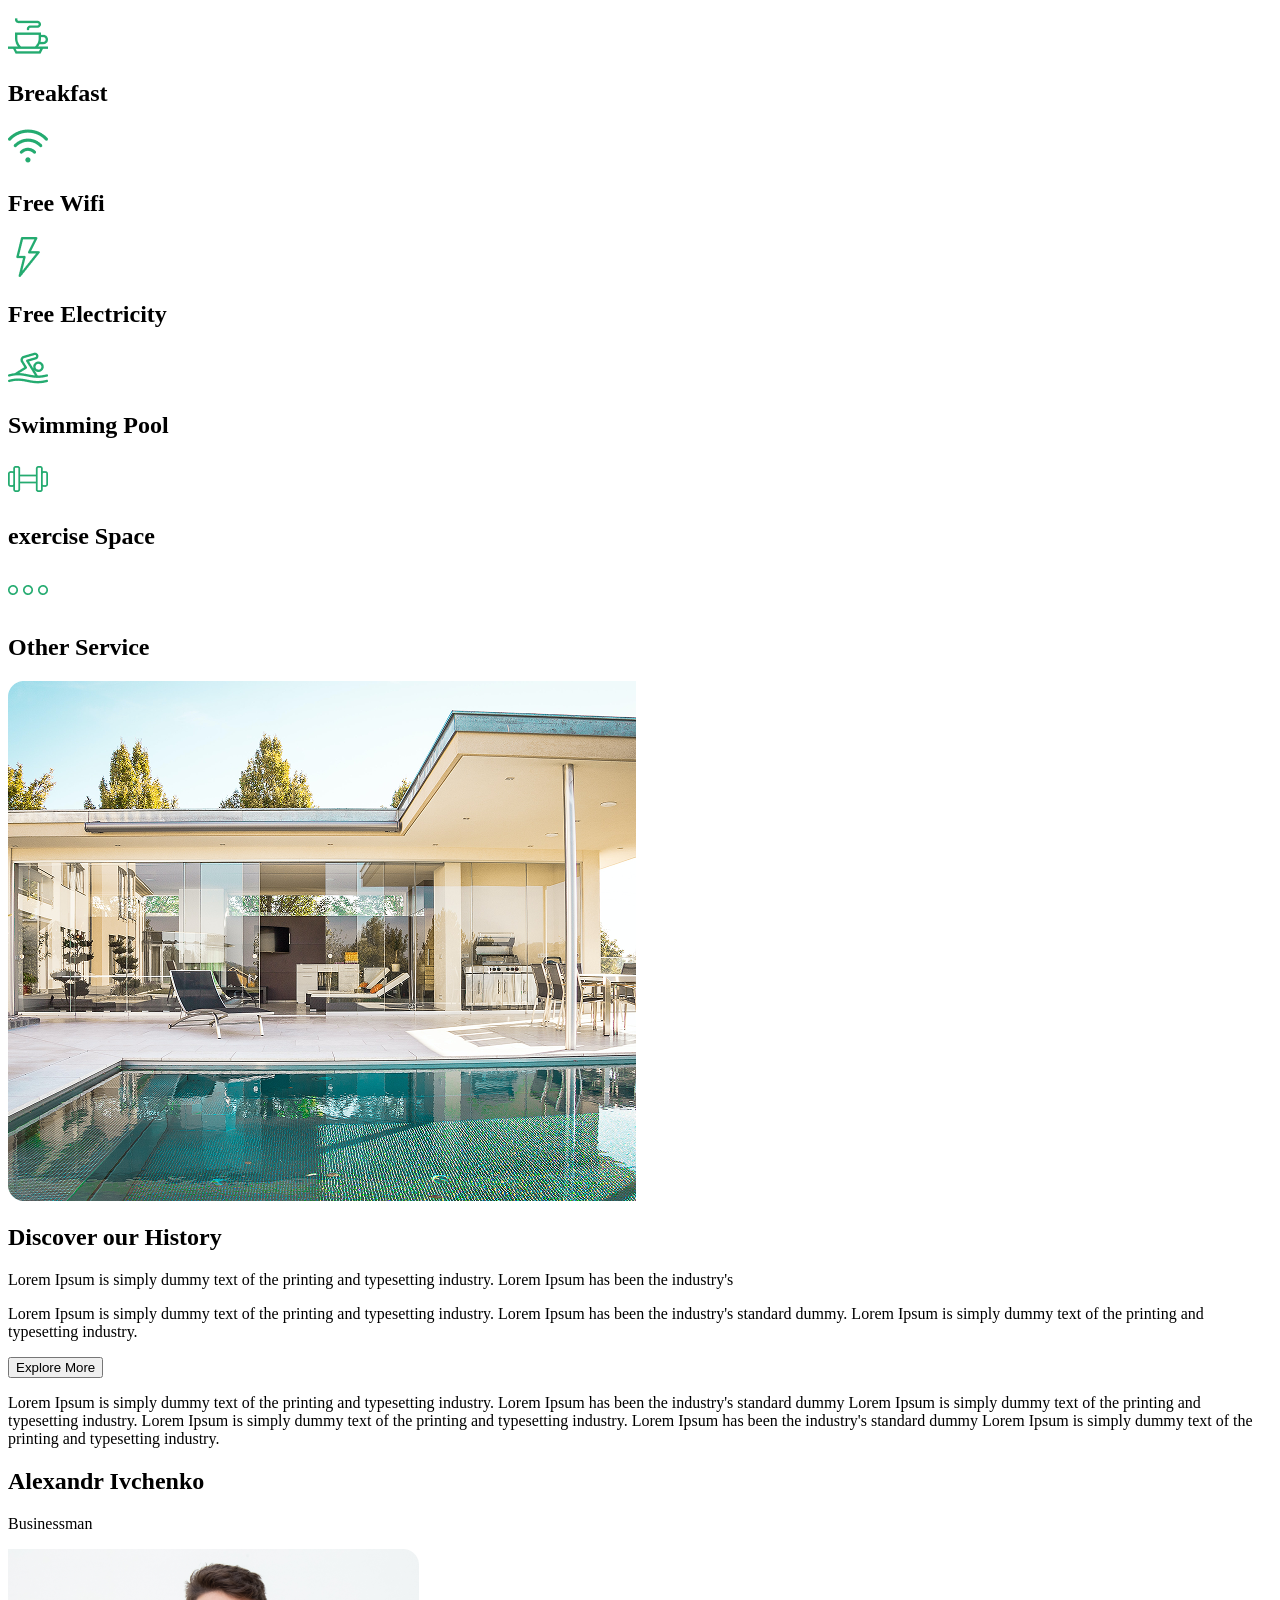
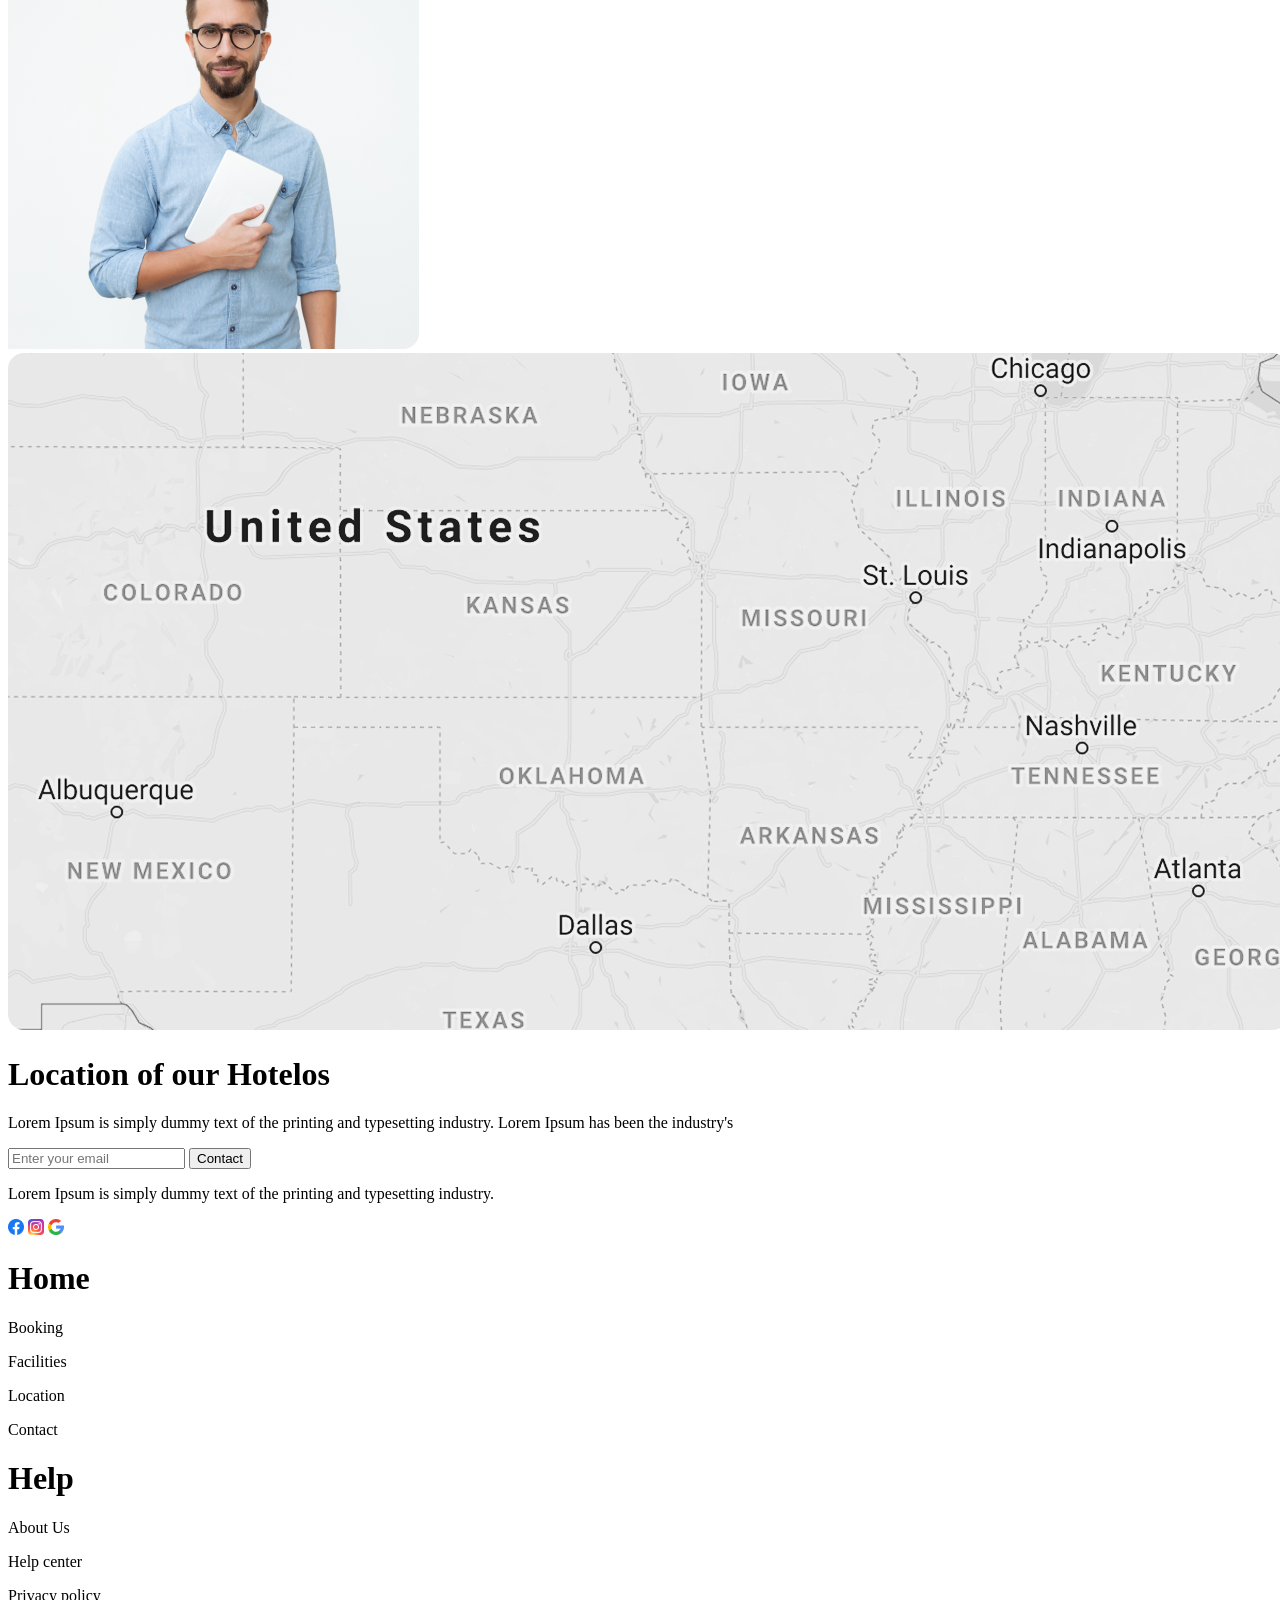
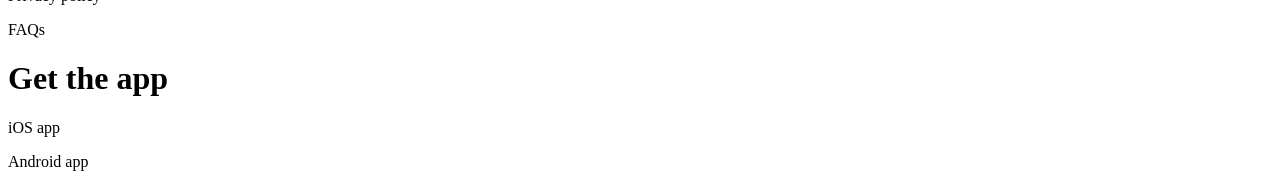
==== commit fa6c98d2: "Merge pull request #7 from MuhammadNematov/header footer" ====
--- a/index.html
+++ b/index.html
@@ -261,6 +261,47 @@
         </div>
     </div>
 </div>
-    
+
+
+   <footer class=" w-full py-10 px-4">
+    <div class="max-w-300 m-auto flex flex-col md:flex-row justify-between gap-8 md:gap-4">
+        
+        <div class="w-full md:w-70 leading-8 text-center md:text-left">
+            <p>Lorem Ipsum is simply dummy text of the printing and typesetting industry.</p>
+            <div class="flex gap-5 mt-5 justify-center md:justify-start">
+                <img src="./src/img/Group 23.png" alt="Social icon">
+                <img src="./src/img/Group 24.png" alt="Social icon">
+                <img src="./src/img/search 1.png" alt="Search icon">
+            </div>
+        </div>
+
+
+        <div class="flex flex-wrap justify-center md:justify-between gap-8 md:gap-12">
+            
+            <div class="leading-8 text-center md:text-left">
+                <h1 class="font-bold text-2xl">Home</h1>
+                <p>Booking</p>
+                <p>Facilities</p>
+                <p>Location</p>
+                <p>Contact</p>
+            </div>
+                  
+            <div class="leading-8 text-center md:text-left">
+                <h1 class="font-bold text-2xl">Help</h1>
+                <p>About Us</p>
+                <p>Help center</p>
+                <p>Privacy policy</p>
+                <p>FAQs</p>
+            </div>
+            
+            <div class="leading-8 text-center md:text-left">
+                <h1 class="font-bold text-2xl">Get the app</h1>
+                <p>iOS app</p>
+                <p>Android app</p>
+            </div>
+        </div>
+    </div>
+</footer>
+
 </body>
 </html>
